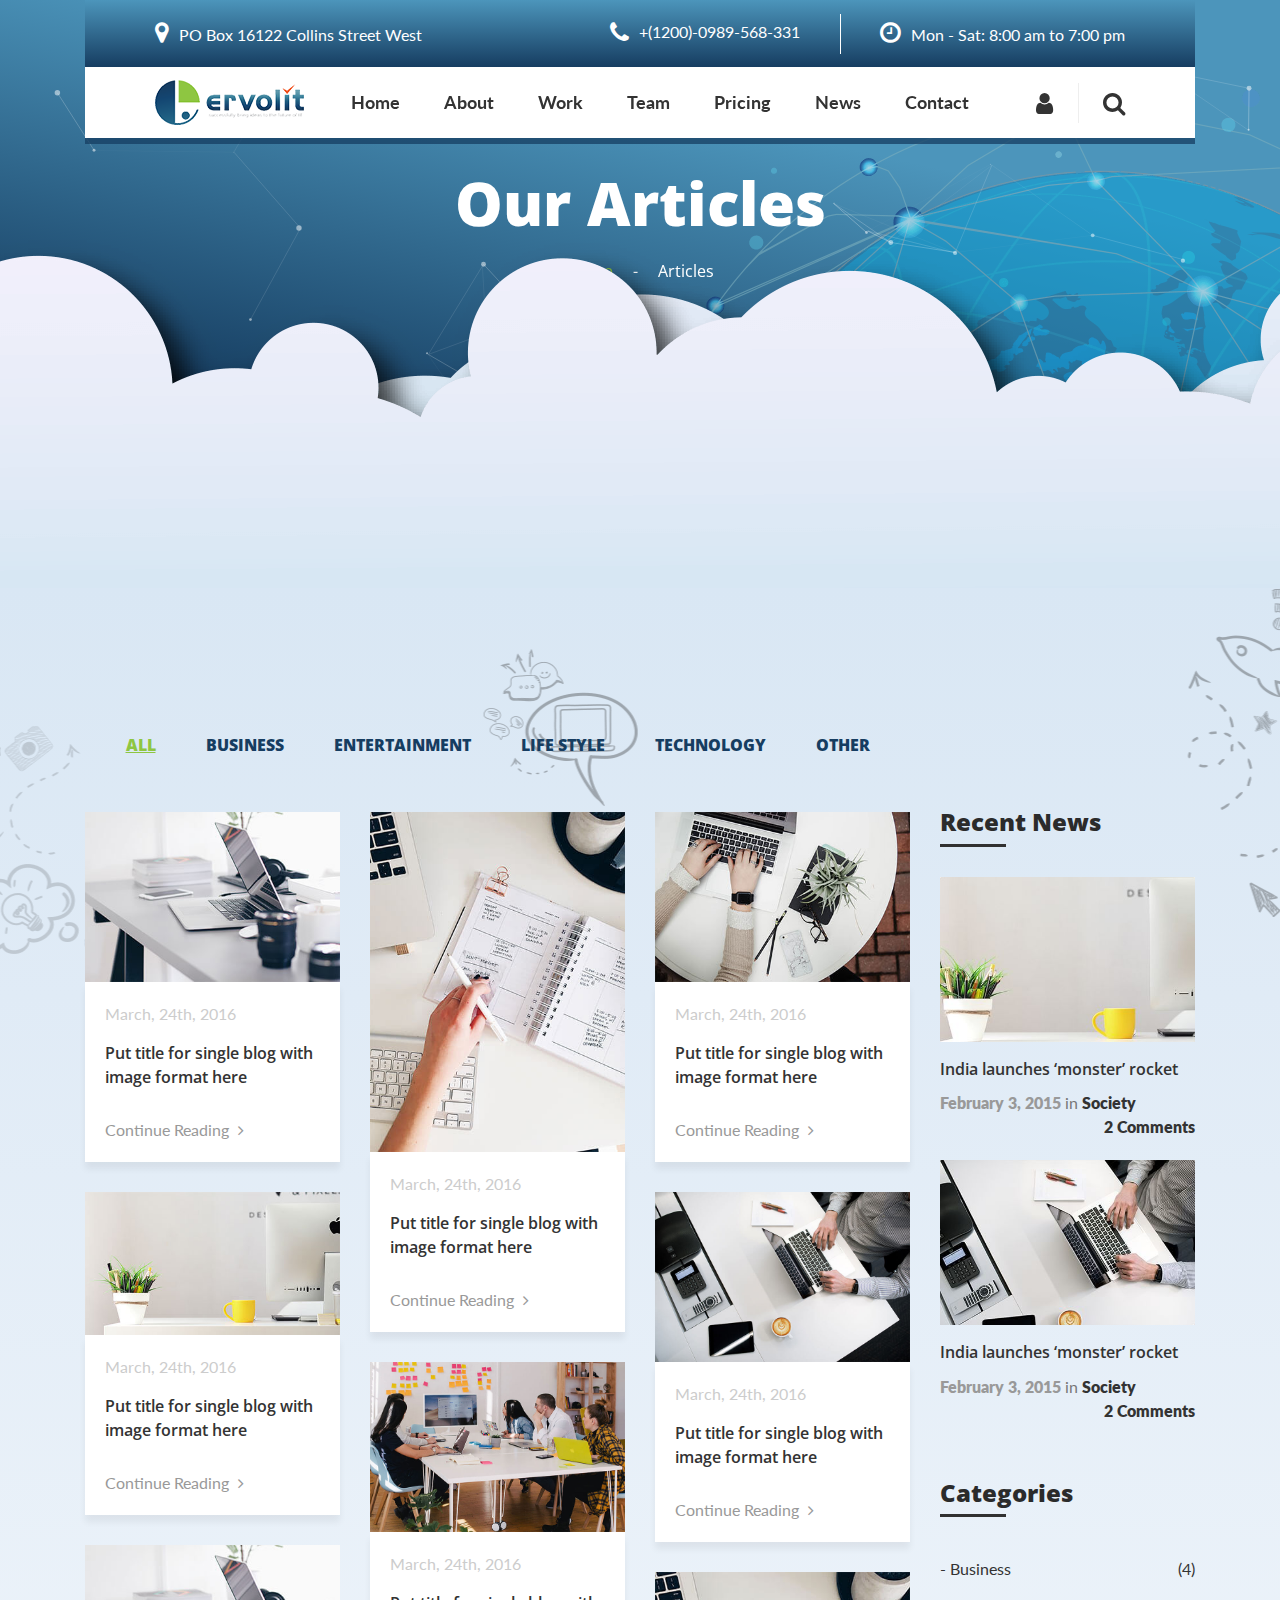
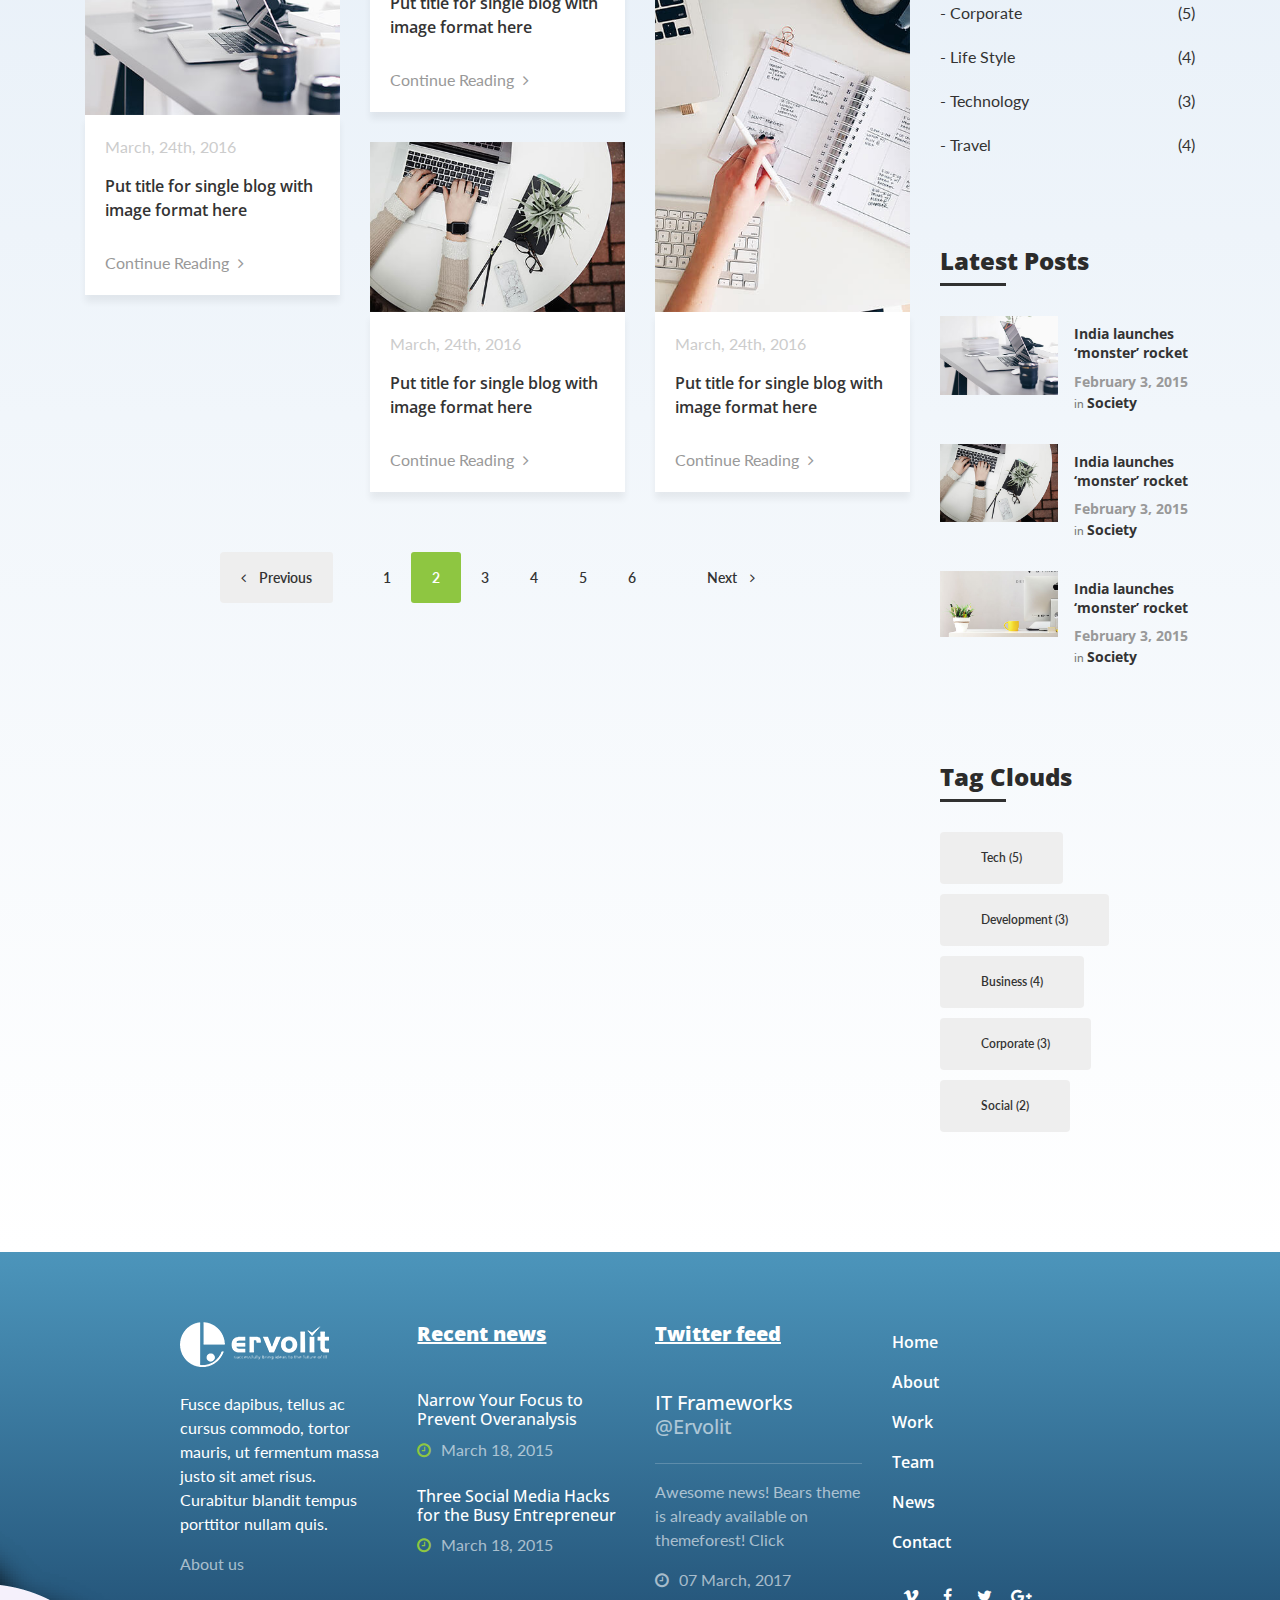
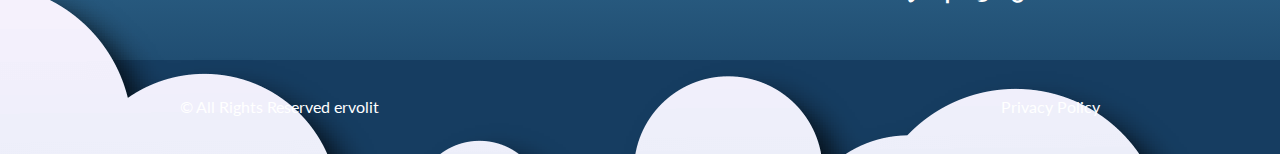
==== blog.html @ 0a8e36a5 "site v1" ====
<!doctype html>
<html lang="en">

<head>
    <meta charset="UTF-8">
    <meta name="viewport" content="width=device-width, initial-scale=1">
    <meta http-equiv="X-UA-Compatible" content="IE=edge">
    <title>Ervolit</title>
    <link href="https://fonts.googleapis.com/css?family=Lato:300,400,700%7COpen+Sans:300,300i,400,600,700,800"
        rel="stylesheet">
    <link rel="stylesheet" href="assets/css/font-awesome/font-awesome.css">
    <link rel="stylesheet" href="assets/css/bootstrap.css">
    <link rel="stylesheet" href="assets/css/aos/aos.css">
    <link rel="stylesheet" href="assets/css/swiper/swiper.css">
    <link rel="stylesheet" href="assets/css/style.css">
    <link rel="stylesheet" href="assets/css/responsive.css">
</head>

<body>
    <header class="w-100">
        <div class="container">
            <div class="top-header d-none d-lg-flex justify-content-between text-white">
                <p class="address"><i class="fa fa-map-marker"></i>PO Box 16122 Collins Street West</p>
                <div class="contact d-flex">
                    <i class="fa fa-phone"></i><a class="text-white"
                        href="tel:+1200-0989-568-331">+(1200)-0989-568-331</a>
                    <p><i class="fa fa-clock-o"></i>Mon - Sat: 8:00 am to 7:00 pm</p>
                </div>
            </div>
            <nav class="navbar navbar-expand-lg navbar-light bg-white">
                <a class="navbar-brand" href="index.html"><img src="assets/images/logo.png" alt="Ervolit"></a>
                <div class="group d-flex align-items-center">
                    <button class="navbar-toggler" type="button" data-toggle="collapse"
                        data-target="#navbarSupportedContent" aria-controls="navbarSupportedContent"
                        aria-expanded="false" aria-label="Toggle navigation"><span
                            class="navbar-toggler-icon"></span></button>
                    <a class="user" href="login.html"><i class="fa fa-user"></i></a>
                </div>
                <a class="search-icon d-none d-lg-block" href="#"><i class="fa fa-search"></i></a>
                <div class="collapse navbar-collapse" id="navbarSupportedContent">
                    <ul class="navbar-nav m-auto">
                        <li class="nav-item"><a class="nav-link" href="index.html">Home</a></li>
                        <li class="nav-item"><a class="nav-link" href="#">About</a></li>
                        <li class="nav-item"><a class="nav-link" href="#">Work</a></li>
                        <li class="nav-item"><a class="nav-link" href="#">Team</a></li>
                        <li class="nav-item"><a class="nav-link" href="#">Pricing</a></li>
                        <li class="nav-item"><a class="nav-link" href="#">News</a></li>
                        <li class="nav-item"><a class="nav-link" href="#">Contact</a></li>
                    </ul>
                    <form class="bg-white search-form" method="get" id="searchform">
                        <div class="input-group">
                            <input class="field form-control" id="s" name="s" type="text" placeholder="Search">
                            <span class="input-group-btn">
                                <input class="submit btn btn-outline-success" id="searchsubmit" name="submit"
                                    type="submit" value="Search">
                            </span>
                        </div>
                    </form>
                </div>
            </nav>
        </div>
    </header>
    <section class="hero" id="particles-js">
        <div class="container">
            <div class="page-info d-flex flex-column justify-content-center align-items-center">
                <h2 class="page-title">Our Articles</h2>
                <nav aria-label="breadcrumb">
                    <ol class="breadcrumb">
                        <li class="breadcrumb-item"><a href="index.html">Home</a></li>
                        <li class="breadcrumb-item active" aria-current="page">Articles</li>
                    </ol>
                </nav>
            </div>
        </div>
        <div id="clouds" class="d-none d-sm-block">
            <div class=" layer cloud1" data-depth-x="0.20" data-depth-y="0.00">
                <div class="cloud1-img"></div>
            </div>
            <div class="layer cloud2" data-depth-x="0.15" data-depth-y="0.00">
                <div class="cloud2-img"></div>
            </div>
        </div>
    </section>
    <section class="blog">
        <div class="container">
            <div class="row">
                <div class="col-lg-9">
                    <ul class="nav justify-content-center filter-nav">
                        <li class="is-checked" data-filter="*">All</li>
                        <li data-filter=".business">Business</li>
                        <li data-filter=".entertaiment">Entertainment</li>
                        <li data-filter=".life, .style">Life Style</li>
                        <li data-filter=".technology">Technology</li>
                        <li data-filter=".other">Other</li>
                    </ul>
                    <div class="grid row">
                        <div class="grid-item col-sm-6 col-xl-4 entertaiment">
                            <div class="card">
                                <img src="assets/images/post1.jpg" class="card-img-top" alt="Post 1">
                                <div class="card-body">
                                    <a class="date" href="#">March, 24th, 2016</a>
                                    <h6 class="card-title"><a href="single.html">Put title for single blog with image
                                            format here</a></h6>
                                    <a class="rmore" href="#">Continue Reading <i class="fa fa-angle-right"></i></a>
                                </div>
                            </div>
                        </div>
                        <div class="grid-item col-sm-6 col-xl-4 business">
                            <div class="card">
                                <img src="assets/images/post2.jpg" class="card-img-top" alt="Post 1">
                                <div class="card-body">
                                    <a class="date" href="#">March, 24th, 2016</a>
                                    <h6 class="card-title"><a href="single.html">Put title for single blog with image
                                            format here</a></h6>
                                    <a class="rmore" href="#">Continue Reading <i class="fa fa-angle-right"></i></a>
                                </div>
                            </div>
                        </div>
                        <div class="grid-item col-sm-6 col-xl-4 life technology">
                            <div class="card">
                                <img src="assets/images/post3.jpg" class="card-img-top" alt="Post 1">
                                <div class="card-body">
                                    <a class="date" href="#">March, 24th, 2016</a>
                                    <h6 class="card-title"><a href="single.html">Put title for single blog with image
                                            format here</a></h6>
                                    <a class="rmore" href="#">Continue Reading <i class="fa fa-angle-right"></i></a>
                                </div>
                            </div>
                        </div>
                        <div class="grid-item col-sm-6 col-xl-4 technology">
                            <div class="card">
                                <img src="assets/images/post4.jpg" class="card-img-top" alt="Post 1">
                                <div class="card-body">
                                    <a class="date" href="#">March, 24th, 2016</a>
                                    <h6 class="card-title"><a href="single.html">Put title for single blog with image
                                            format here</a></h6>
                                    <a class="rmore" href="#">Continue Reading <i class="fa fa-angle-right"></i></a>
                                </div>
                            </div>
                        </div>
                        <div class="grid-item col-sm-6 col-xl-4 style other">
                            <div class="card">
                                <img src="assets/images/post5.jpg" class="card-img-top" alt="Post 1">
                                <div class="card-body">
                                    <a class="date" href="#">March, 24th, 2016</a>
                                    <h6 class="card-title"><a href="single.html">Put title for single blog with image
                                            format here</a></h6>
                                    <a class="rmore" href="#">Continue Reading <i class="fa fa-angle-right"></i></a>
                                </div>
                            </div>
                        </div>
                        <div class="grid-item col-sm-6 col-xl-4 business style">
                            <div class="card">
                                <img src="assets/images/post6.jpg" class="card-img-top" alt="Post 1">
                                <div class="card-body">
                                    <a class="date" href="#">March, 24th, 2016</a>
                                    <h6 class="card-title"><a href="single.html">Put title for single blog with image
                                            format here</a></h6>
                                    <a class="rmore" href="#">Continue Reading <i class="fa fa-angle-right"></i></a>
                                </div>
                            </div>
                        </div>
                        <div class="grid-item col-sm-6 col-xl-4 entertaiment technology">
                            <div class="card">
                                <img src="assets/images/post7.jpg" class="card-img-top" alt="Post 1">
                                <div class="card-body">
                                    <a class="date" href="#">March, 24th, 2016</a>
                                    <h6 class="card-title"><a href="single.html">Put title for single blog with image
                                            format here</a></h6>
                                    <a class="rmore" href="#">Continue Reading <i class="fa fa-angle-right"></i></a>
                                </div>
                            </div>
                        </div>
                        <div class="grid-item col-sm-6 col-xl-4 business">
                            <div class="card">
                                <img src="assets/images/post8.jpg" class="card-img-top" alt="Post 1">
                                <div class="card-body">
                                    <a class="date" href="#">March, 24th, 2016</a>
                                    <h6 class="card-title"><a href="single.html">Put title for single blog with image
                                            format here</a></h6>
                                    <a class="rmore" href="#">Continue Reading <i class="fa fa-angle-right"></i></a>
                                </div>
                            </div>
                        </div>
                        <div class="grid-item col-sm-6 col-xl-4 life entertaiment">
                            <div class="card">
                                <img src="assets/images/post9.jpg" class="card-img-top" alt="Post 1">
                                <div class="card-body">
                                    <a class="date" href="#">March, 24th, 2016</a>
                                    <h6 class="card-title"><a href="single.html">Put title for single blog with image
                                            format here</a></h6>
                                    <a class="rmore" href="#">Continue Reading <i class="fa fa-angle-right"></i></a>
                                </div>
                            </div>
                        </div>
                    </div>
                    <nav aria-label="Page navigation">
                        <ul class="pagination justify-content-center">
                            <li class="page-item prv disabled">
                                <a class="page-link" href="#" tabindex="-1" aria-disabled="true"><i
                                        class="fa fa-angle-left"></i> Previous</a>
                            </li>
                            <li class="page-item"><a class="page-link" href="#">1</a></li>
                            <li class="page-item active"><a class="page-link" href="#">2</a></li>
                            <li class="page-item"><a class="page-link" href="#">3</a></li>
                            <li class="page-item"><a class="page-link" href="#">4</a></li>
                            <li class="page-item"><a class="page-link" href="#">5</a></li>
                            <li class="page-item"><a class="page-link" href="#">6</a></li>
                            <li class="page-item nxt">
                                <a class="page-link" href="#">Next <i class="fa fa-angle-right"></i></a>
                            </li>
                        </ul>
                    </nav>
                </div>
                <div class="col-lg-3">
                    <aside class="sidebar">
                        <div class="sidebar-widget">
                            <h4 class="widget-title">Recent News</h4>
                            <div class="recent-news">
                                <img class="img-fluid" src="assets/images/blog-1.jpg" alt="News 1">
                                <h6><a href="#">India launches ‘monster’ rocket</a></h6>
                                <p><a href="#">February 3, 2015</a> in <a href="#">Society</a><a class="float-right"
                                        href="#">2 Comments</a></p>
                            </div>
                            <div class="recent-news">
                                <img class="img-fluid" src="assets/images/blog-2.jpg" alt="News 2">
                                <h6><a href="#">India launches ‘monster’ rocket</a></h6>
                                <p><a href="#">February 3, 2015</a> in <a href="#">Society</a><a class="float-right"
                                        href="#">2 Comments</a></p>
                            </div>
                        </div>
                        <div class="sidebar-widget">
                            <h4 class="widget-title">Categories</h4>
                            <ul class="categories list-unstyled">
                                <li><a href="#">- Business<span>(4)</span></a></li>
                                <li><a href="#">- Corporate<span>(5)</span></a></li>
                                <li><a href="#">- Life Style<span>(4)</span></a></li>
                                <li><a href="#">- Technology<span>(3)</span></a></li>
                                <li><a href="#">- Travel<span>(4)</span></a></li>
                            </ul>
                        </div>
                        <div class="sidebar-widget">
                            <h4 class="widget-title">Latest Posts</h4>
                            <div class="media rcnt-post">
                                <a class="d-flex mr-3" href="#">
                                    <img src="assets/images/post1.jpg" alt="Post">
                                </a>
                                <div class="media-body">
                                    <h6><a href="#">India launches ‘monster’ rocket</a></h6>
                                    <p><a href="#">February 3, 2015</a> in <a href="#">Society</a></p>
                                </div>
                            </div>
                            <div class="media rcnt-post">
                                <a class="d-flex mr-3" href="#">
                                    <img src="assets/images/post3.jpg" alt="Post">
                                </a>
                                <div class="media-body">
                                    <h6><a href="#">India launches ‘monster’ rocket</a></h6>
                                    <p><a href="#">February 3, 2015</a> in <a href="#">Society</a></p>
                                </div>
                            </div>
                            <div class="media rcnt-post">
                                <a class="d-flex mr-3" href="#">
                                    <img src="assets/images/post5.jpg" alt="Post">
                                </a>
                                <div class="media-body">
                                    <h6><a href="#">India launches ‘monster’ rocket</a></h6>
                                    <p><a href="#">February 3, 2015</a> in <a href="#">Society</a></p>
                                </div>
                            </div>
                        </div>
                        <div class="sidebar-widget">
                            <h4 class="widget-title">Tag Clouds</h4>
                            <div class="tags">
                                <a href="#" class="btn">Tech (5)</a>
                                <a href="#" class="btn">Development (3)</a>
                                <a href="#" class="btn">Business (4)</a>
                                <a href="#" class="btn">Corporate (3)</a>
                                <a href="#" class="btn">Social (2)</a>
                            </div>
                        </div>
                    </aside>
                </div>
            </div>
        </div>
    </section>
    <footer>
        <div class="top-footer">
            <div class="container">
                <div class="row">
                    <div class="offset-lg-1 col-lg-10">
                        <div class="row">
                            <div class="col-md-6 col-lg-3">
                                <div class="footer-widget"> <img src="assets/images/logo-white.png" alt="Ervolit">
                                    <p>Fusce dapibus, tellus ac cursus commodo, tortor mauris, ut fermentum massa justo
                                        sit amet
                                        risus.
                                        Curabitur blandit tempus porttitor nullam quis.</p>
                                    <a class="light" href="#">About us</a>
                                </div>
                            </div>
                            <div class="col-md-6 col-lg-3">
                                <div class="footer-widget">
                                    <h4 class="foot-widget-title">Recent news</h4>
                                    <div class="recent-post-brief">
                                        <h6><a href="#">Narrow Your Focus to Prevent Overanalysis</a></h6>
                                        <i class="fa fa-clock-o"></i><a class="date" href="#">March 18, 2015</a>
                                    </div>
                                    <div class="recent-post-brief">
                                        <h6><a href="#">Three Social Media Hacks for the Busy Entrepreneur</a></h6>
                                        <i class="fa fa-clock-o"></i><a class="date" href="#">March 18, 2015</a>
                                    </div>
                                </div>
                            </div>
                            <div class="col-md-6 col-lg-3">
                                <div class="footer-widget">
                                    <h4 class="foot-widget-title">Twitter feed</h4>
                                    <div class="twitter-widget">
                                        <h5>IT Frameworks<br>
                                            <a class="light" href="#">@Ervolit</a></h5>
                                        <p class="light bt mt-4 pt-3">Awesome news! Bears theme is already available on
                                            themeforest!
                                            Click</p>
                                        <a class="light" href="#"><i class="fa fa-clock-o"></i>07 March, 2017</a>
                                    </div>
                                </div>
                            </div>
                            <div class="col-md-6 col-lg-3">
                                <div class="footer-widget">
                                    <nav class="menu">
                                        <ul class="list-unstyled">
                                            <li><a href="#">Home</a></li>
                                            <li><a href="#">About</a></li>
                                            <li><a href="#">Work</a></li>
                                            <li><a href="#">Team</a></li>
                                            <li><a href="#">News</a></li>
                                            <li><a href="#">Contact</a></li>
                                        </ul>
                                        <ul class="social nav">
                                            <li><a href="#"><i class="fa fa-vimeo"></i></a></li>
                                            <li><a href="#"><i class="fa fa-facebook"></i></a></li>
                                            <li><a href="#"><i class="fa fa-twitter"></i></a></li>
                                            <li><a href="#"><i class="fa fa-google-plus"></i></a></li>
                                        </ul>
                                    </nav>
                                </div>
                            </div>
                        </div>
                    </div>
                </div>
            </div>
        </div>
        <div class="foot-note">
            <div class="container">
                <div class="row">
                    <div class="offset-md-1 col-md-10">
                        <div class="footer-content d-flex justify-content-between">
                            <p>© All Rights Reserved ervolit</p>
                            <a href="#">Privacy Policy</a>
                        </div>
                    </div>
                </div>
            </div>
        </div>
        <div class="cloud-img d-none d-lg-block">
            <img src="assets/images/cloud-1.png" alt="Cloud">
        </div>
    </footer>
    <script src="assets/js/jquery-3.3.1.js"></script>
    <script src="assets/js/bootstrap.bundle.js"></script>
    <script src="assets/js/aos.js"></script>
    <script src="assets/js/zepto.parallax.js"></script>
    <script src="assets/js/swiper.min.js"></script>
    <script src="assets/js/particles.min.js"></script>
    <script src="assets/js/isotope.pkgd.min.js"></script>
    <script src="assets/js/imagesloaded.pkgd.min.js"></script>
    <script src="assets/js/main.js"></script>
</body>

</html>
---- assets/css/style.css ----
header {
  position: absolute;
  z-index: 10;
}

.navbar {
  box-shadow: 0px 6px 0px 0px rgba(22, 61, 97, 0.75);
  margin-bottom: 6px;
}

.navbar-collapse .nav-link {
  font-size: 1.125rem;
  font-weight: 700;
  transition: all 0.2s ease-in-out;
}

.navbar-collapse .nav-link:hover {
  color: #8ec641;
}

.user,
.search-icon {
  color: #333;
  font-size: 2.5rem;
}

.user:hover,
.search-icon:hover {
  color: #8ec641;
}

.user {
  margin-left: 20px;
}

.hero {
  background: url("../images/globe.png") no-repeat right top, linear-gradient(12.5deg, #163d61 28%, #4c95bb 72%);
  overflow: hidden;
  position: relative;
}

.hero .container {
  position: relative;
  z-index: 5;
}

.hero .slide-content {
  min-height: 100vh;
  color: #fff;
}

.hero .slide-content span {
  color: #8ec641;
}

.hero .slide-content h4 {
  font-style: italic;
  font-size: 16px;
  color: #fff;
}

.hero .slide-content h3 {
  font-size: 30px;
  font-weight: 800;
  color: #fff;
}

.hero .slide-content h3 br {
  display: none;
}

.hero .slide-content .btn {
  margin-top: 30px;
}

.hero .arr-left,
.hero .arr-right {
  width: 50px;
  height: 50px;
  line-height: 50px;
  background-color: #8ec641;
  display: block;
  color: #fff;
  text-align: center;
  position: absolute;
  top: 85%;
  -webkit-transform: translateY(-50%);
          transform: translateY(-50%);
  z-index: 9;
}

.hero .arr-left:hover,
.hero .arr-right:hover {
  cursor: pointer;
}

.hero .arr-right {
  right: 0;
}

.hero #clouds {
  position: absolute;
  overflow: hidden;
  bottom: 0;
}

.hero #clouds,
.hero .layer {
  height: 100vh;
  width: 100%;
  padding: 0;
  margin: 0;
  z-index: 5;
}

.hero .layer div {
  background: transparent repeat-x;
  position: absolute;
  width: 300%;
  -webkit-transform: translate3d(0, 0, 0);
          transform: translate3d(0, 0, 0);
  -webkit-transform-style: preserve-3d;
          transform-style: preserve-3d;
  -webkit-backface-visibility: hidden;
          backface-visibility: hidden;
}

.hero .cloud1 {
  z-index: 3;
}

.hero .cloud1 .cloud1-img {
  background: url("../images/cloud-1.png");
  -webkit-animation: cloud 4s 0.1s infinite linear;
          animation: cloud 4s 0.1s infinite linear;
  left: -96%;
  bottom: -411px;
  height: 100vh;
}

.hero .cloud2 {
  z-index: 2;
}

.hero .cloud2 .cloud2-img {
  background: transparent url("../images/cloud-2.png") repeat-x center;
  -webkit-animation: cloud 4.88889s 0.1s infinite linear;
          animation: cloud 4.88889s 0.1s infinite linear;
  left: -36%;
  bottom: -295px;
  height: 100vh;
}

.hero canvas {
  position: absolute;
  top: 0;
  z-index: 2;
}

@-webkit-keyframes cloud {
  0% {
    -webkit-transform: rotateZ(0deg) translate3d(0, 1%, 0) rotateZ(0deg);
            transform: rotateZ(0deg) translate3d(0, 1%, 0) rotateZ(0deg);
  }
  100% {
    -webkit-transform: rotateZ(360deg) translate3d(0, 1%, 0) rotateZ(-360deg);
            transform: rotateZ(360deg) translate3d(0, 1%, 0) rotateZ(-360deg);
  }
}

@keyframes cloud {
  0% {
    -webkit-transform: rotateZ(0deg) translate3d(0, 1%, 0) rotateZ(0deg);
            transform: rotateZ(0deg) translate3d(0, 1%, 0) rotateZ(0deg);
  }
  100% {
    -webkit-transform: rotateZ(360deg) translate3d(0, 1%, 0) rotateZ(-360deg);
            transform: rotateZ(360deg) translate3d(0, 1%, 0) rotateZ(-360deg);
  }
}

.title {
  text-align: center;
}

.title h2 {
  color: #333;
  font-weight: 800;
  display: inline-block;
  position: relative;
  z-index: 2;
}

.title h2::after {
  content: "";
  width: 100%;
  height: 50%;
  background-color: #8ec641;
  position: absolute;
  bottom: 0;
  right: 0;
  z-index: -1;
}

.title h2.h4 {
  font-size: 24px;
}

.title h4 {
  margin-top: 30px;
}

.title h3 {
  font-size: 16px;
}

.sub-title {
  color: #333;
  font-weight: 800;
  display: inline-block;
  position: relative;
  margin-bottom: 24px;
  z-index: 2;
}

.sub-title span {
  color: #f05220;
}

.sub-title::after {
  content: "";
  width: 62px;
  height: 7px;
  background-color: #f05220;
  position: absolute;
  bottom: -24px;
  left: 0;
  z-index: -1;
}

.about-us {
  padding: 115px 0 67px;
  background: url("../images/about-us-bg.png") no-repeat 45% 25%, linear-gradient(0deg, #ffffff 0%, #e0ebf6 82%, #d9e7f4 100%);
}

.about-us .title {
  margin-bottom: 70px;
}

.about-us .sub-title {
  margin-top: 50px;
}

.about-us p {
  margin-bottom: 44px;
}

.about-us p:first-of-type {
  margin-top: 44px;
}

.about-us .btn {
  margin-top: 5px;
  margin-bottom: 160px;
}

.about-us .img-container {
  background-color: #999999;
  box-shadow: 0px 7px 16px 0px rgba(0, 0, 0, 0.45);
}

.consult {
  background-color: #8ec641;
  padding: 30px 0;
}

.consult-slider {
  width: calc(100% + 30px);
  padding: 0 15px;
  margin-left: -15px;
  overflow: hidden;
}

.consult-slider .swiper-pagination-bullet {
  width: 8px;
  height: 8px;
  background: #81b737;
  display: block;
}

.consult-slider .swiper-pagination-bullet:not(:last-of-type) {
  margin-right: 8px;
}

.consult-slider .swiper-pagination-bullet.swiper-pagination-bullet-active {
  background-color: #fff;
}

.consult-slider .swiper-pagination-bullet:hover {
  cursor: pointer;
}

.consult-slider .swiper-slide-prev .slide-numb {
  display: none;
}

.single-consult {
  margin: 15px 0;
  padding-top: 25px;
}

.single-consult .slide-numb {
  font-size: 162px;
  position: absolute;
  color: #81b737;
  font-weight: 800;
  font-family: "Open Sans", sans-serif;
  left: 50%;
  top: -67px;
  z-index: -1;
}

.single-consult .slide-content {
  background-color: #fff;
  width: 288px;
  height: 288px;
  border-radius: 50%;
  display: flex;
  flex-direction: column;
  justify-content: center;
  align-items: center;
  box-shadow: 0px 3px 14.56px 1.44px rgba(0, 0, 0, 0.35);
  margin: 0 auto;
  padding: 0 30px;
  text-align: center;
  overflow: hidden;
  transition: all 0.35s ease-in-out;
}

.single-consult .slide-content h4 {
  font-weight: 800;
  color: #8ec641;
  position: relative;
  margin-bottom: 10px;
  transition: all 0.35s ease-in-out;
}

.single-consult .slide-content h4::after {
  content: "";
  width: 180px;
  height: 3px;
  background-color: #163d61;
  position: absolute;
  left: -23px;
  bottom: 0;
  transition: all 0.35s ease-in-out;
}

.single-consult .slide-content a {
  margin-top: 5px;
  transition: all 0.35s ease-in-out;
}

.single-consult .slide-content a i {
  margin-left: 5px;
}

.single-consult:hover .slide-content {
  background-color: #163d61;
  color: #fff;
}

.single-consult:hover .slide-content h4 {
  color: #fff;
}

.single-consult:hover .slide-content h4::after {
  background-color: #fff;
}

.single-consult:hover .slide-content a {
  color: #4c95bb;
}

.free-consult {
  padding: 100px 0;
  background: transparent url(../images/free-consult-bg.png) no-repeat 0 0;
}

.free-consult .title {
  margin-bottom: 330px;
}

.free-consult .title h2 {
  color: #fff;
}

.free-consult .title h2::after {
  background-color: #163d61;
}

.free-consult .title h4 {
  color: #fff;
}

.free-consult .media {
  color: #000;
  margin-bottom: 50px;
}

.free-consult .media i {
  font-size: 60px;
  color: #f05220;
}

.free-consult .media h5 {
  color: #163d61;
  font-size: 30px;
  font-weight: 800;
}

.gallery {
  padding: 60px 0;
}

.gallery .title {
  margin-bottom: 40px;
}

.gallery .gal-img {
  margin-top: 30px;
  position: relative;
}

.gallery .gal-img .gal-content {
  width: 0;
  height: 0;
  display: flex;
  flex-direction: column;
  justify-content: center;
  align-items: center;
  color: #fff;
  background-color: rgba(51, 51, 51, 0.88);
  position: absolute;
  top: 0;
  left: 0;
  opacity: 0;
  transition: all 0.35s ease-in-out;
}

.gallery .gal-img .gal-content h3,
.gallery .gal-img .gal-content h6 {
  color: #fff;
}

.gallery .gal-img a {
  position: absolute;
  bottom: 20px;
  right: 20px;
  color: #4c95bb;
  width: 43px;
  height: 43px;
  line-height: 43px;
  background-color: #fff;
  border-radius: 50%;
}

.gallery .gal-img:hover .gal-content {
  width: 100%;
  height: 100%;
  opacity: 1;
}

.gallery .btn {
  margin-top: 70px;
}

.recent-post {
  padding: 60px 0 70px;
}

.single-post {
  margin-top: 30px;
}

.single-post h1 a {
  font-size: 18px;
  font-weight: 800;
  display: block;
  margin: 40px 0 20px;
  color: #333;
  transition: all 0.2s ease-in-out;
}

.single-post h1 a:hover {
  text-decoration: none;
  color: #8ec641;
}

.single-post .meta {
  padding: 0 20%;
  margin-bottom: 25px;
}

.single-post .meta a {
  color: #777;
}

.single-post .meta a:first-child {
  color: #2e2e2e;
  font-weight: 600;
}

.single-post .btn {
  margin-top: 30px;
}

footer {
  background-image: linear-gradient(0deg, #163d61 0%, #3d7da3 72%, #4c95bb 100%);
  position: relative;
  overflow: hidden;
  z-index: 2;
}

footer .cloud-img {
  position: absolute;
  bottom: -508px;
  left: 0px;
  z-index: 1;
}

.top-footer {
  padding: 40px 0 45px;
  color: #fff;
}

.top-footer a {
  color: #fff;
}

.top-footer .foot-widget-title {
  color: #fff;
  font-size: 20px;
  font-weight: 800;
  text-decoration: underline;
  margin-bottom: 45px;
}

.footer-widget {
  margin-top: 30px;
  position: relative;
  z-index: 2;
}

.footer-widget img {
  margin-bottom: 25px;
}

.footer-widget .light {
  color: rgba(255, 255, 255, 0.6);
}

.footer-widget .recent-post-brief {
  margin-bottom: 25px;
}

.footer-widget .recent-post-brief a.date {
  color: rgba(255, 255, 255, 0.6);
}

.footer-widget .recent-post-brief i {
  color: #8ec641;
  margin-right: 10px;
}

.footer-widget .twitter-widget h5 {
  color: #fff;
}

.footer-widget .twitter-widget .bt {
  border-top: 1px solid rgba(255, 255, 255, 0.2);
}

.footer-widget .twitter-widget i {
  margin-right: 10px;
}

.footer-widget .menu a {
  display: inline-block;
  padding: 8px 0;
  font-weight: 600;
  font-family: "Open Sans", sans-serif;
}

.footer-widget .social a {
  width: 37px;
  height: 37px;
  line-height: 20px;
  text-align: center;
  border-radius: 50%;
  background-color: transparent;
  transition: all 0.2s ease-in-out;
}

.footer-widget .social a:hover {
  background-color: #8ec641;
}

.foot-note {
  padding: 35px 0;
  background-color: #163d61;
  color: #fff;
}

.foot-note a {
  color: #fff;
}

.foot-note p {
  margin-bottom: 0;
}

.footer-content {
  position: relative;
  z-index: 2;
}

.login-register h2 {
  font-size: 36px;
  font-weight: 800;
  text-transform: uppercase;
  color: #fff;
  padding: 30px 0 15px;
}

.login {
  padding: 0 8%;
  background: center/cover no-repeat url("../images/login-bg.jpg"), #8ec641;
  position: relative;
  z-index: 2;
}

.login:after {
  content: "";
  width: 100%;
  height: 100%;
  display: block;
  background-color: rgba(22, 61, 97, 0.8);
  position: absolute;
  top: 0;
  left: 0;
  z-index: -1;
}

.register {
  padding: 0 8%;
  background-color: rgba(22, 61, 97, 0.74);
}

form {
  font-family: "Open Sans", sans-serif;
}

form .form-group {
  position: relative;
}

form .form-group a {
  position: absolute;
  right: 0;
  bottom: 0.625rem;
  color: #19354f;
}

form .form-group a:hover {
  text-decoration: none;
}

form .btn {
  font-weight: 600;
  position: relative;
  margin-top: 20px;
}

form .btn i {
  position: relative;
  right: -20px;
  margin-left: 30px;
}

form .btn::after {
  content: "";
  height: 100%;
  width: 1px;
  background-color: rgba(255, 255, 255, 0.4);
  position: absolute;
  right: 44px;
  top: 0;
}

.page-info {
  padding: 26% 0 58%;
}

.page-info .page-title {
  font-size: 60px;
  font-weight: 800;
  color: #fff;
}

.contact-info {
  padding: 100px 0;
  background: url("../images/about-us-bg.png") no-repeat 70% 0%, linear-gradient(0deg, #ffffff 0%, #e0ebf6 82%, #d9e7f4 100%);
}

.contact-info .title {
  text-align-last: left;
}

.contact-info .title h3 {
  font-size: 40px;
}

.contact-info .title h2 {
  margin-bottom: 40px;
}

.contact-info p {
  margin-bottom: 30px;
}

.contact-info .social a {
  display: block;
  width: 37px;
  height: 37px;
  line-height: 37px;
  text-align: center;
  border-radius: 50%;
  background-color: transparent;
  transition: all 0.2s ease-in-out;
  color: #333;
}

.contact-info .social a:hover {
  background-color: #f05220;
  color: #fff;
}

.contact-info .form-title {
  font-size: 18px;
  font-weight: 800;
  text-transform: uppercase;
  margin: 65px 0 45px;
}

.contact-info input,
.contact-info textarea {
  border: 1px solid #efefef;
  border-radius: 5px;
  background-color: #fff;
  padding: 12px 24px;
  color: #333;
}

.contact-info input:focus,
.contact-info textarea:focus {
  color: #333;
}

.contact-info label {
  color: #666;
}

.contact-info ::-webkit-input-placeholder {
  color: #999;
}

.contact-info :-ms-input-placeholder {
  color: #999;
}

.contact-info ::-ms-input-placeholder {
  color: #999;
}

.contact-info ::placeholder {
  color: #999;
}

.blog {
  padding: 120px 0;
  background: url("../images/about-us-bg.png") no-repeat 70% 0%, linear-gradient(0deg, #ffffff 0%, #e0ebf6 82%, #d9e7f4 100%);
}

.blog .nav li {
  padding: 10px;
  font-family: "Open Sans", sans-serif;
  font-weight: 800;
  color: #163d61;
  text-transform: uppercase;
  transition: all 0.2s ease-in-out;
}

.blog .nav li:hover, .blog .nav li.is-checked {
  cursor: pointer;
  color: #8ec641;
  text-decoration: underline;
}

.blog .card {
  margin-top: 30px;
}

.blog .pagination {
  margin-top: 60px;
  font-size: 14px;
  font-weight: 600;
  position: relative;
  margin-bottom: 100px;
}

.blog .prv {
  position: absolute;
  left: 50%;
  top: 100%;
  -webkit-transform: translateX(-100%);
          transform: translateX(-100%);
  margin-top: 10px;
}

.blog .prv i {
  margin-right: 10px;
}

.blog .nxt {
  position: absolute;
  right: 50%;
  top: 100%;
  -webkit-transform: translateX(100%);
          transform: translateX(100%);
  margin-top: 10px;
}

.blog .nxt i {
  margin-left: 10px;
}

.blog .meta {
  padding: 25px 20px;
  margin-bottom: 100px;
  background-color: #fefefe;
  border: 1px solid #f0f0f0;
}

.blog .meta a,
.blog .meta span {
  margin-right: 45px;
  color: #333;
  font-size: 20px;
  font-weight: 600;
  font-style: italic;
}

.blog .cmnt:first-of-type {
  border-top: 1px solid #dfdfdf;
  margin-top: 45px;
  padding-top: 35px;
}

.blog .cmnt .avatar {
  width: 67px;
  height: 67px;
  border-radius: 50%;
}

.blog .media-body {
  position: relative;
}

.blog .media-body h5 a {
  font-size: 16px;
  font-weight: 800;
  color: #333;
}

.blog .media-body h5 a:hover {
  color: #8ec641;
  text-decoration: none;
}

.blog .media-body a {
  font-family: "Open Sans", sans-serif;
  font-size: 14px;
  color: #999;
}

.blog .media-body .date {
  position: absolute;
  right: 60%;
  top: 0;
}

.blog .form-title {
  font-size: 18px;
  font-weight: 800;
  margin-top: 100px;
  margin-bottom: 45px;
}

.sidebar {
  margin-top: 50px;
}

.sidebar .sidebar-widget:not(:first-of-type) {
  margin-top: 80px;
}

.sidebar .widget-title {
  font-weight: 800;
  color: #2b2b2b;
  padding-bottom: 10px;
  margin-bottom: 30px;
  position: relative;
}

.sidebar .widget-title::after {
  content: "";
  display: block;
  width: 66px;
  height: 3px;
  background-color: #313131;
  position: absolute;
  left: 0;
  bottom: 0;
}

.sidebar .recent-news:not(:first-of-type) {
  margin-top: 45px;
}

.sidebar .recent-news h6 {
  margin: 18px 0 12px;
}

.sidebar .recent-news h6 a {
  color: #333;
  font-weight: 600;
}

.sidebar .recent-news h6 a:hover {
  color: #163d61;
}

.sidebar .recent-news p a {
  color: #333;
  font-weight: 800;
}

.sidebar .recent-news p a:first-child {
  color: #999;
}

.sidebar .categories a {
  display: block;
  padding: 10px 0;
  color: #333;
  transition: all 0.2s ease-in-out;
}

.sidebar .categories a span {
  float: right;
}

.sidebar .categories a:hover {
  text-decoration: none;
  color: #8ec641;
}

.sidebar .rcnt-post:not(:first-of-type) {
  margin-top: 15px;
}

.sidebar .rcnt-post img {
  max-width: 118px;
  max-height: 87px;
}

.sidebar .rcnt-post h6 {
  margin: 8px 0;
}

.sidebar .rcnt-post h6 a {
  color: #333;
  font-weight: 700;
}

.sidebar .rcnt-post h6 a:hover {
  color: #163d61;
}

.sidebar .rcnt-post p {
  font-size: 12px;
}

.sidebar .rcnt-post p a {
  color: #333;
  font-weight: 700;
}

.sidebar .rcnt-post p a:first-child {
  color: #999;
}

.sidebar .tags {
  margin-top: -10px;
}

.sidebar .tags a {
  background-color: #eee;
  color: #333;
  text-transform: capitalize;
  margin: 10px 10px 0 0;
}

.sidebar .tags a:hover {
  background-color: #f05220;
  color: #fff;
}

.single-page {
  background: url("../images/about-us-bg.png") no-repeat 70% 0%, linear-gradient(0deg, #ffffff 0%, #e0ebf6 82%, #d9e7f4 100%);
}

.single-post-details {
  font-size: 20px;
}

.single-post-details .post-title {
  font-size: 36px;
  font-weight: 700;
  margin-bottom: 40px;
}

.single-post-details img {
  margin: 40px 20px;
}

.single-post-details img.float-left {
  margin: 0 40px 40px 0;
}

.single-post-details img.float-right {
  margin: 0 0 40px 40p;
}

.single-post-details img.mx-auto {
  margin: 40px 0;
}

.single-post-details p {
  margin-bottom: 50px;
}

.cmnt-form .form-title {
  font-size: 18px;
  font-weight: 800;
  text-transform: uppercase;
  margin: 65px 0 45px;
}

.cmnt-form input,
.cmnt-form textarea {
  border: 1px solid #efefef;
  border-radius: 5px;
  background-color: #fff;
  padding: 12px 24px;
  color: #333;
}

.cmnt-form input:focus,
.cmnt-form textarea:focus {
  color: #333;
}

.cmnt-form label {
  color: #666;
}

.cmnt-form ::-webkit-input-placeholder {
  color: #999;
}

.cmnt-form :-ms-input-placeholder {
  color: #999;
}

.cmnt-form ::-ms-input-placeholder {
  color: #999;
}

.cmnt-form ::placeholder {
  color: #999;
}

.cmnt-form .btn::after {
  display: none;
}
---- assets/css/responsive.css ----
@media (min-width: 576px) {
  .hero .slide-content h4 {
    font-size: 20px;
  }
  .hero .slide-content h3 {
    font-size: 40px;
  }
  .hero .arr-left,
  .hero .arr-right {
    top: 75%;
  }
  .hero .cloud1 .cloud1-img {
    left: -93%;
    bottom: -429px;
  }
  .hero .cloud2 .cloud2-img {
    left: -109%;
    bottom: -370px;
  }
  .title h2 {
    font-size: 40px;
  }
  .title h3 {
    font-size: 24px;
  }
  .sub-title {
    font-size: 36px;
  }
  .page-info {
    padding: 23% 0 40%;
  }
  .contact-info .contact-img {
    width: 100%;
    height: 300px;
    background: center/cover no-repeat url("../images/contact.jpg"), #fff;
  }
  .blog .nav li {
    padding: 15px;
  }
}

@media (min-width: 768px) {
  .hero .slide-content h4 {
    font-size: 24px;
  }
  .hero .slide-content h3 {
    font-size: 55px;
  }
  .hero .slide-content h3 br {
    display: block;
  }
  .hero .slide-content .btn {
    margin-top: 40px;
  }
  .hero .arr-left,
  .hero .arr-right {
    top: 80%;
  }
  .hero .cloud1 .cloud1-img {
    left: -35%;
    bottom: -454px;
  }
  .hero .cloud2 .cloud2-img {
    left: -108%;
    bottom: -370px;
  }
  .title h2 {
    font-size: 52px;
  }
  .title h3 {
    font-size: 32px;
  }
  .sub-title {
    font-size: 40px;
  }
  .login-register h2 {
    padding: 40px 0 25px;
  }
  .page-info {
    padding: 20% 0 28%;
  }
  .contact-info .contact-img {
    width: 100%;
    height: 400px;
  }
  .blog .nav li {
    padding: 20px;
  }
  .blog .prv {
    margin-right: 30px;
    position: unset;
    -webkit-transform: translateX(0);
            transform: translateX(0);
    margin-top: 0;
  }
  .blog .nxt {
    margin-left: 30px;
    position: unset;
    -webkit-transform: translateX(0);
            transform: translateX(0);
    margin-top: 0;
  }
}

@media (min-width: 992px) {
  .top-header {
    padding: 1.25rem 3.125rem;
    background-image: linear-gradient(0deg, #163d61 0%, #4c95bb 100%);
  }
  .top-header i {
    margin-right: 0.625rem;
    font-size: 24px;
  }
  .top-header p {
    margin-bottom: 0;
  }
  .contact a {
    position: relative;
    margin-right: 1.5625rem;
  }
  .contact a::after {
    content: "";
    display: inline-block;
    width: 1px;
    height: 2.5rem;
    background-color: #fff;
    position: absolute;
    top: 50%;
    -webkit-transform: translateY(-50%);
            transform: translateY(-50%);
    margin-left: 1.5625rem;
  }
  .contact p {
    margin-left: 1.5625rem;
  }
  .navbar {
    padding: 0.5rem 3.125rem;
  }
  .navbar-collapse .search-form {
    padding: 10px;
    position: absolute;
    right: 0;
    top: 100%;
    display: none;
    opacity: 0;
    transition: all 0.35s ease-in-out;
  }
  .navbar-collapse .search-form.show {
    display: block;
    opacity: 1;
  }
  .navbar-collapse .search-form input[type="text"] {
    border: 1px solid #ced4da;
    color: #333;
    padding: 0.625rem 0.625rem;
  }
  .navbar-collapse .search-form .btn {
    margin-top: 0;
  }
  .navbar-collapse .search-form input[type="submit"] {
    border: 1px solid #ced4da;
    padding: 0.8125rem 2.5rem;
    margin-left: -1px;
    border-radius: 0;
  }
  .navbar-collapse .nav-link {
    position: relative;
  }
  .navbar-collapse .nav-link::after {
    content: url("../images/menu-hover.svg");
    position: absolute;
    bottom: -5px;
    left: 50%;
    -webkit-transform: translateX(-50%);
            transform: translateX(-50%);
    transition: all 0.2s ease-in-out;
    opacity: 0;
  }
  .navbar-collapse .nav-link:hover::after {
    opacity: 1;
  }
  .group {
    order: 1;
  }
  .user,
  .search-icon {
    font-size: 1.5rem;
  }
  .user:hover,
  .search-icon:hover {
    color: #8ec641;
  }
  .user {
    margin-right: 1.5625rem;
  }
  .user::after {
    content: "";
    display: inline-block;
    width: 1px;
    height: 2.5rem;
    background-color: #eee;
    position: absolute;
    top: 50%;
    -webkit-transform: translateY(-50%);
            transform: translateY(-50%);
    margin-left: 1.5625rem;
  }
  .search-icon {
    margin-left: 1.5625rem;
    order: 2;
  }
  .hero .slide-content h3 {
    font-size: 65px;
  }
  .hero .arr-left,
  .hero .arr-right {
    top: 50%;
  }
  .hero .cloud1 .cloud1-img {
    left: -75%;
    bottom: -368px;
  }
  .hero .cloud2 .cloud2-img {
    left: -106%;
    bottom: -350px;
  }
  .title h2 {
    font-size: 60px;
  }
  .title h3 {
    font-size: 40px;
  }
  .sub-title {
    font-size: 48px;
  }
  .about-us .img-container {
    background-color: #999999;
    box-shadow: 0px 7px 16px 0px rgba(0, 0, 0, 0.45);
    position: relative;
    margin-right: -30px;
    z-index: 1;
  }
  .about-us .img-container::after {
    content: "";
    display: block;
    width: 100%;
    height: 100%;
    border: 20px solid #8ec641;
    position: absolute;
    right: -15%;
    top: 15%;
    z-index: -1;
  }
  .login-register h2 {
    padding: 60px 0 50px;
  }
  .page-info {
    padding: 18% 0 20%;
  }
  .page-info .page-title {
    font-size: 45px;
  }
  .contact-info .contact-img {
    width: 450px;
    height: 450px;
    border-radius: 50%;
  }
  .sidebar {
    margin-top: 100px;
  }
  .blog .nav li {
    padding: 25px;
  }
}

@media (min-width: 1200px) {
  .top-header {
    padding: 1.25rem 4.375rem;
  }
  .contact a {
    margin-right: 2.5rem;
  }
  .contact a::after {
    margin-left: 2.5rem;
  }
  .contact p {
    margin-left: 2.5rem;
  }
  .navbar {
    padding: 0.5rem 4.375rem;
  }
  .navbar-expand-lg .navbar-nav .nav-link {
    padding-right: 1.375rem;
    padding-left: 1.375rem;
  }
  .navbar-collapse .nav-link::after {
    bottom: -1px;
    left: -5px;
    -webkit-transform: translateY(-50%);
            transform: translateY(-50%);
  }
  .hero .cloud1 .cloud1-img {
    left: -163%;
    bottom: -411px;
  }
  .hero .cloud2 .cloud2-img {
    left: -108%;
    bottom: -350px;
  }
  .title h2 {
    font-size: 72px;
  }
  .page-info {
    padding: 15% 0 25%;
  }
  .page-info .page-title {
    font-size: 60px;
  }
  .contact-info .contact-img {
    width: 540px;
    height: 540px;
  }
}

@media (min-width: 1600px) {
  .hero .cloud1 .cloud1-img {
    left: -100%;
    bottom: -512px;
  }
  .hero .cloud2 .cloud2-img {
    left: -100%;
    bottom: -359px;
  }
  .contact-info .contact-img {
    width: 690px;
    height: 690px;
  }
}
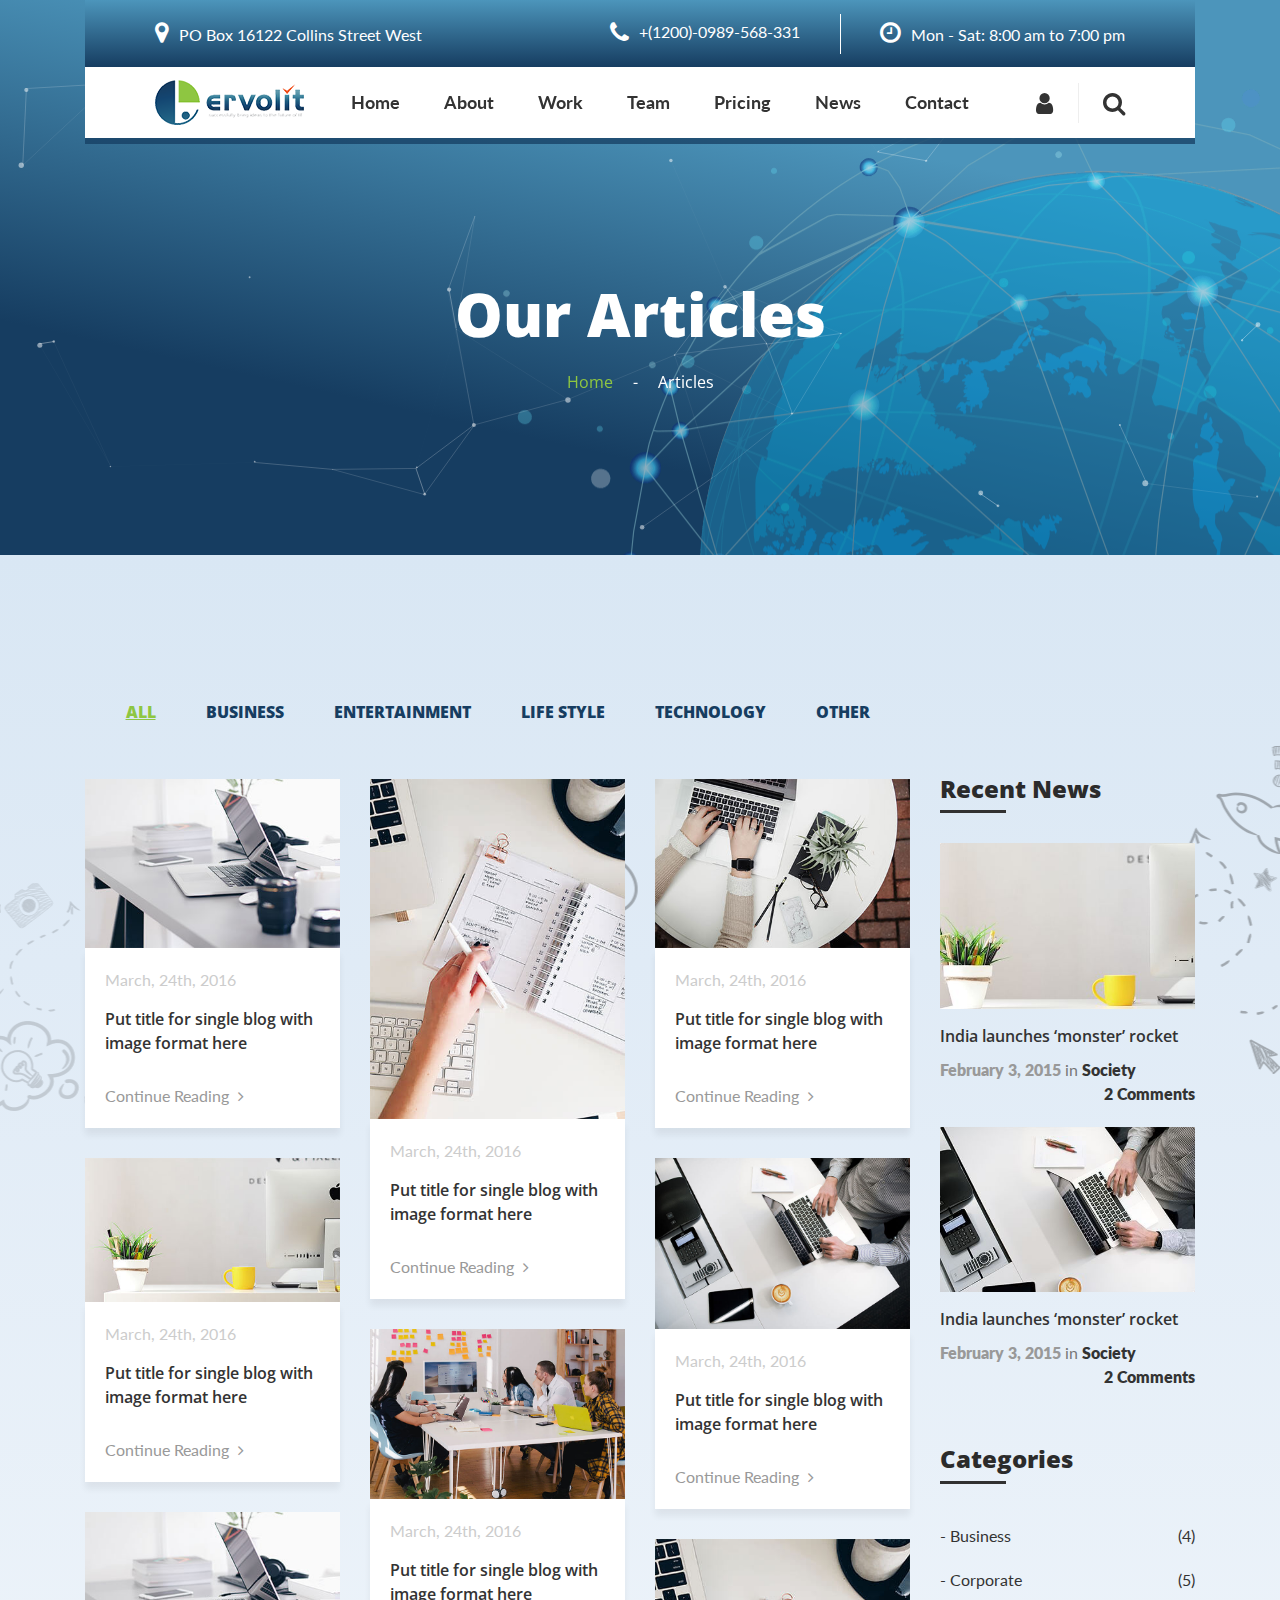
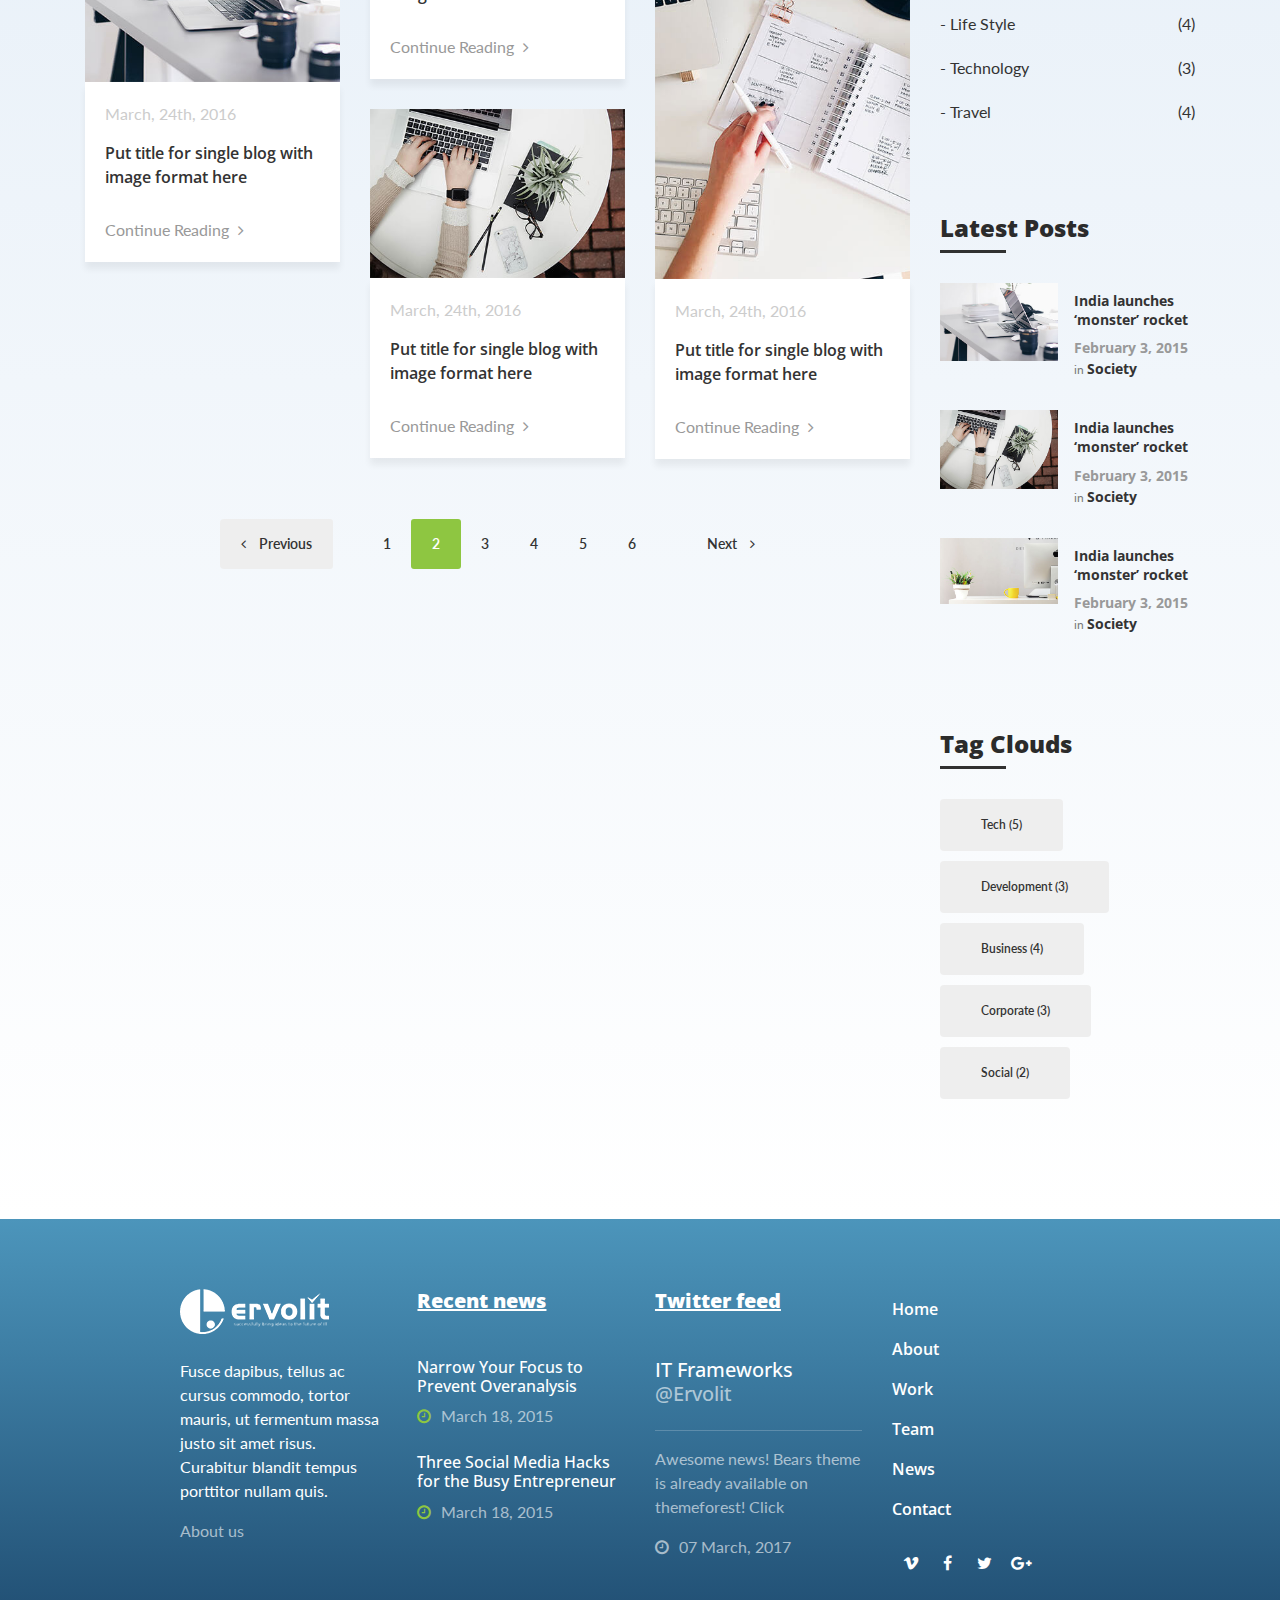
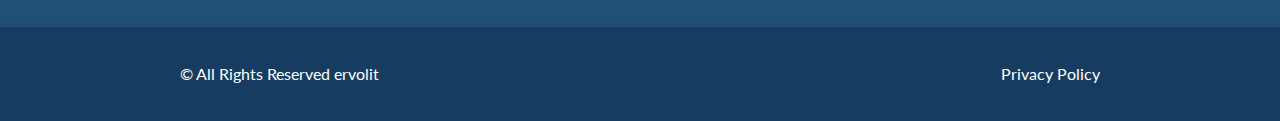
==== commit f24755e2: "v1.0.1" ====
--- a/blog.html
+++ b/blog.html
@@ -72,14 +72,6 @@
                 </nav>
             </div>
         </div>
-        <div id="clouds" class="d-none d-sm-block">
-            <div class=" layer cloud1" data-depth-x="0.20" data-depth-y="0.00">
-                <div class="cloud1-img"></div>
-            </div>
-            <div class="layer cloud2" data-depth-x="0.15" data-depth-y="0.00">
-                <div class="cloud2-img"></div>
-            </div>
-        </div>
     </section>
     <section class="blog">
         <div class="container">
@@ -362,14 +354,10 @@
                 </div>
             </div>
         </div>
-        <div class="cloud-img d-none d-lg-block">
-            <img src="assets/images/cloud-1.png" alt="Cloud">
-        </div>
     </footer>
     <script src="assets/js/jquery-3.3.1.js"></script>
     <script src="assets/js/bootstrap.bundle.js"></script>
     <script src="assets/js/aos.js"></script>
-    <script src="assets/js/zepto.parallax.js"></script>
     <script src="assets/js/swiper.min.js"></script>
     <script src="assets/js/particles.min.js"></script>
     <script src="assets/js/isotope.pkgd.min.js"></script>
--- a/assets/css/style.css
+++ b/assets/css/style.css
@@ -6,6 +6,18 @@
 .navbar {
   box-shadow: 0px 6px 0px 0px rgba(22, 61, 97, 0.75);
   margin-bottom: 6px;
+}
+
+.navbar-collapse .search-form input[type="text"] {
+  border: 1px solid #ced4da;
+  color: #333;
+  padding: 1.5625rem 0.625rem;
+}
+
+.navbar-collapse .search-form .btn {
+  margin-top: 0;
+  border-radius: 0;
+  margin-left: -1px;
 }
 
 .navbar-collapse .nav-link {
@@ -383,12 +395,12 @@
 }
 
 .free-consult {
-  padding: 100px 0;
+  padding: 50px 0 100px;
   background: transparent url(../images/free-consult-bg.png) no-repeat 0 0;
 }
 
 .free-consult .title {
-  margin-bottom: 330px;
+  margin-bottom: 200px;
 }
 
 .free-consult .title h2 {
@@ -401,6 +413,10 @@
 
 .free-consult .title h4 {
   color: #fff;
+}
+
+.free-consult .sub-heading {
+  font-size: 20px;
 }
 
 .free-consult .media {
@@ -699,11 +715,11 @@
 }
 
 .page-info {
-  padding: 26% 0 58%;
+  padding: 40% 0 16%;
 }
 
 .page-info .page-title {
-  font-size: 60px;
+  font-size: 40px;
   font-weight: 800;
   color: #fff;
 }
@@ -788,8 +804,8 @@
 }
 
 .blog {
-  padding: 120px 0;
-  background: url("../images/about-us-bg.png") no-repeat 70% 0%, linear-gradient(0deg, #ffffff 0%, #e0ebf6 82%, #d9e7f4 100%);
+  padding: 70px 0 120px;
+  background: url("../images/about-us-bg.png") no-repeat 70% 10%, linear-gradient(0deg, #ffffff 0%, #e0ebf6 82%, #d9e7f4 100%);
 }
 
 .blog .nav li {
@@ -896,7 +912,7 @@
 
 .blog .media-body .date {
   position: absolute;
-  right: 60%;
+  right: 0;
   top: 0;
 }
 
@@ -1028,7 +1044,7 @@
 }
 
 .single-page {
-  background: url("../images/about-us-bg.png") no-repeat 70% 0%, linear-gradient(0deg, #ffffff 0%, #e0ebf6 82%, #d9e7f4 100%);
+  background: url("../images/about-us-bg.png") no-repeat 70% 10%, linear-gradient(0deg, #ffffff 0%, #e0ebf6 82%, #d9e7f4 100%);
 }
 
 .single-post-details {
--- a/assets/css/responsive.css
+++ b/assets/css/responsive.css
@@ -9,14 +9,6 @@
   .hero .arr-right {
     top: 75%;
   }
-  .hero .cloud1 .cloud1-img {
-    left: -93%;
-    bottom: -429px;
-  }
-  .hero .cloud2 .cloud2-img {
-    left: -109%;
-    bottom: -370px;
-  }
   .title h2 {
     font-size: 40px;
   }
@@ -27,13 +19,25 @@
     font-size: 36px;
   }
   .page-info {
-    padding: 23% 0 40%;
+    padding: 27% 0 12%;
+  }
+  .page-info .page-title {
+    font-size: 48px;
   }
   .contact-info .contact-img {
     width: 100%;
     height: 300px;
     background: center/cover no-repeat url("../images/contact.jpg"), #fff;
   }
+  .free-consult .title {
+    margin-bottom: 200px;
+  }
+  .free-consult .sub-heading {
+    font-size: 24px;
+  }
+  .blog .media-body .date {
+    right: 20%;
+  }
   .blog .nav li {
     padding: 15px;
   }
@@ -56,14 +60,6 @@
   .hero .arr-right {
     top: 80%;
   }
-  .hero .cloud1 .cloud1-img {
-    left: -35%;
-    bottom: -454px;
-  }
-  .hero .cloud2 .cloud2-img {
-    left: -108%;
-    bottom: -370px;
-  }
   .title h2 {
     font-size: 52px;
   }
@@ -77,7 +73,10 @@
     padding: 40px 0 25px;
   }
   .page-info {
-    padding: 20% 0 28%;
+    padding: 27% 0 12%;
+  }
+  .page-info .page-title {
+    font-size: 52px;
   }
   .contact-info .contact-img {
     width: 100%;
@@ -163,22 +162,6 @@
     margin-left: -1px;
     border-radius: 0;
   }
-  .navbar-collapse .nav-link {
-    position: relative;
-  }
-  .navbar-collapse .nav-link::after {
-    content: url("../images/menu-hover.svg");
-    position: absolute;
-    bottom: -5px;
-    left: 50%;
-    -webkit-transform: translateX(-50%);
-            transform: translateX(-50%);
-    transition: all 0.2s ease-in-out;
-    opacity: 0;
-  }
-  .navbar-collapse .nav-link:hover::after {
-    opacity: 1;
-  }
   .group {
     order: 1;
   }
@@ -216,14 +199,6 @@
   .hero .arr-right {
     top: 50%;
   }
-  .hero .cloud1 .cloud1-img {
-    left: -75%;
-    bottom: -368px;
-  }
-  .hero .cloud2 .cloud2-img {
-    left: -106%;
-    bottom: -350px;
-  }
   .title h2 {
     font-size: 60px;
   }
@@ -255,10 +230,10 @@
     padding: 60px 0 50px;
   }
   .page-info {
-    padding: 18% 0 20%;
+    padding: 25% 0 12%;
   }
   .page-info .page-title {
-    font-size: 45px;
+    font-size: 60px;
   }
   .contact-info .contact-img {
     width: 450px;
@@ -268,6 +243,12 @@
   .sidebar {
     margin-top: 100px;
   }
+  .blog {
+    padding: 120px 0;
+  }
+  .blog .media-body .date {
+    right: 40%;
+  }
   .blog .nav li {
     padding: 25px;
   }
@@ -293,28 +274,8 @@
     padding-right: 1.375rem;
     padding-left: 1.375rem;
   }
-  .navbar-collapse .nav-link::after {
-    bottom: -1px;
-    left: -5px;
-    -webkit-transform: translateY(-50%);
-            transform: translateY(-50%);
-  }
-  .hero .cloud1 .cloud1-img {
-    left: -163%;
-    bottom: -411px;
-  }
-  .hero .cloud2 .cloud2-img {
-    left: -108%;
-    bottom: -350px;
-  }
   .title h2 {
     font-size: 72px;
-  }
-  .page-info {
-    padding: 15% 0 25%;
-  }
-  .page-info .page-title {
-    font-size: 60px;
   }
   .contact-info .contact-img {
     width: 540px;
@@ -323,16 +284,11 @@
 }
 
 @media (min-width: 1600px) {
-  .hero .cloud1 .cloud1-img {
-    left: -100%;
-    bottom: -512px;
-  }
-  .hero .cloud2 .cloud2-img {
-    left: -100%;
-    bottom: -359px;
-  }
   .contact-info .contact-img {
     width: 690px;
     height: 690px;
   }
-}
+  .blog .media-body .date {
+    right: 60%;
+  }
+}
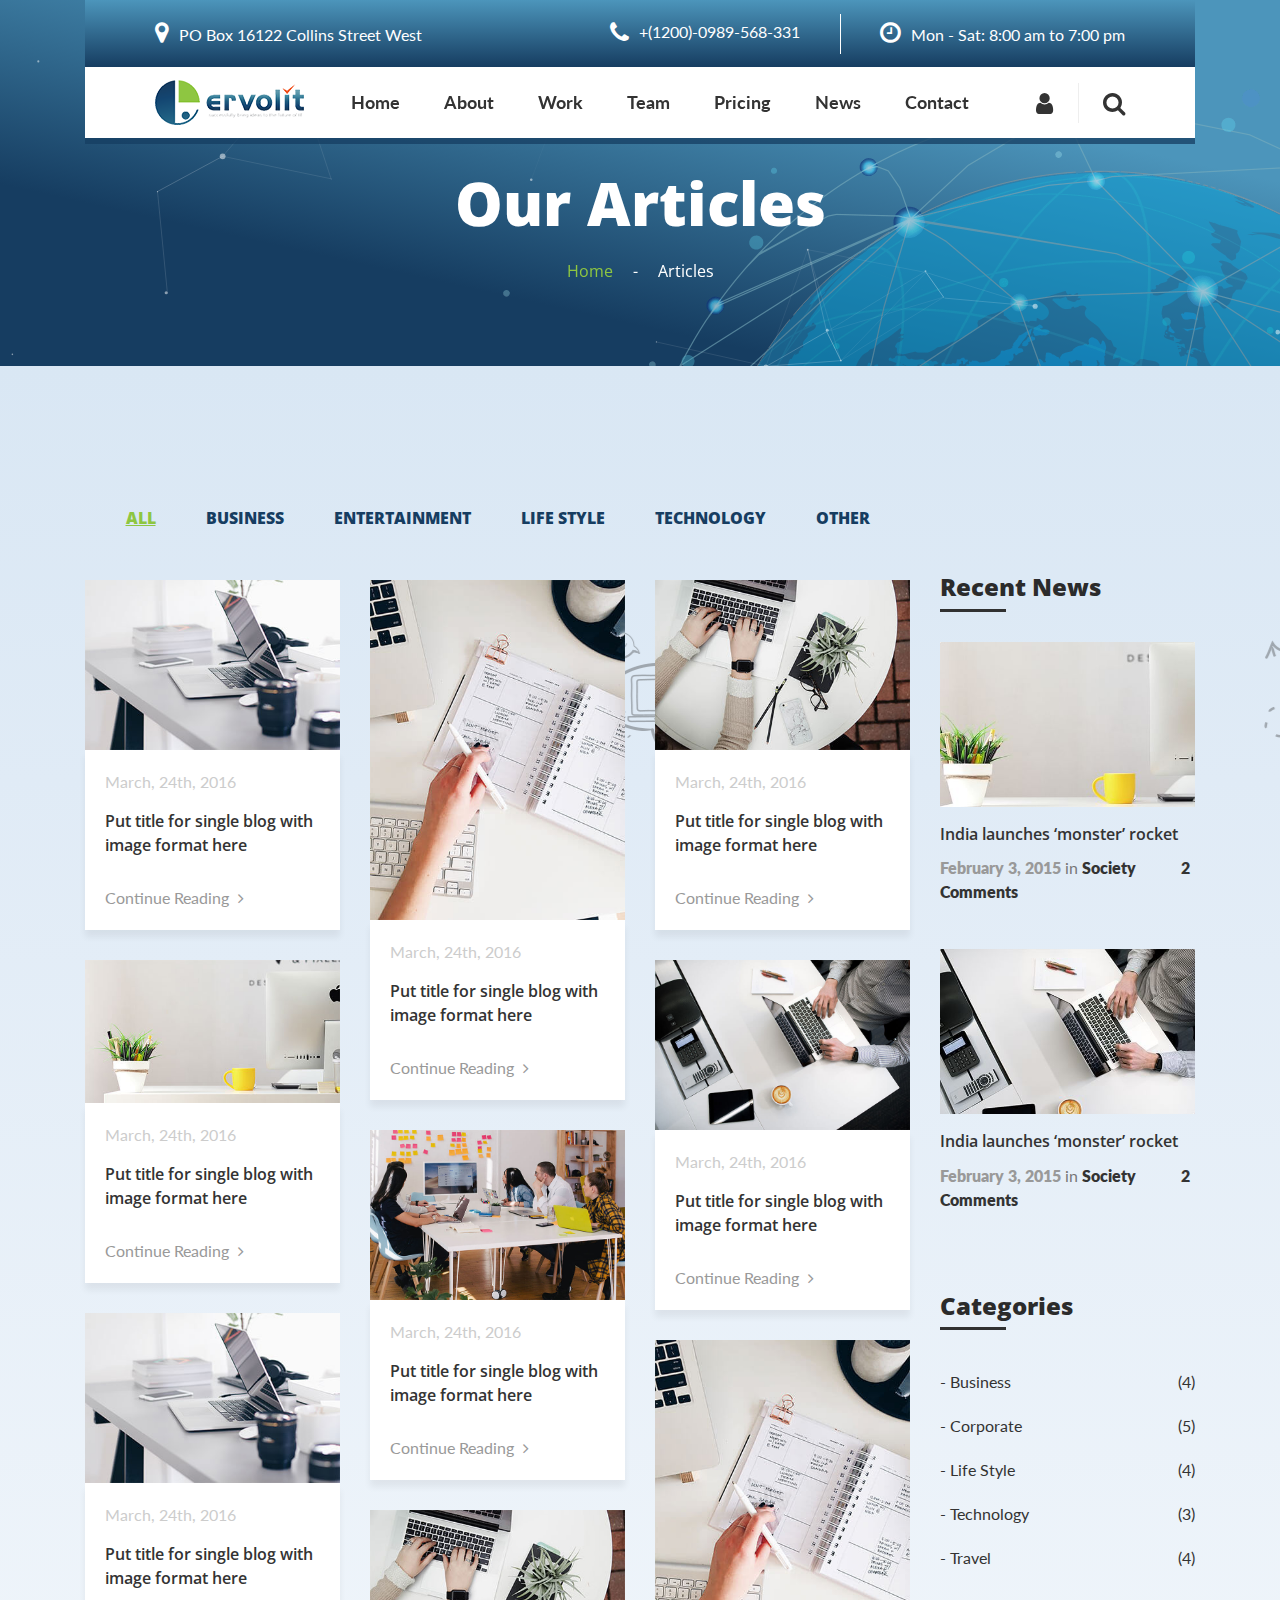
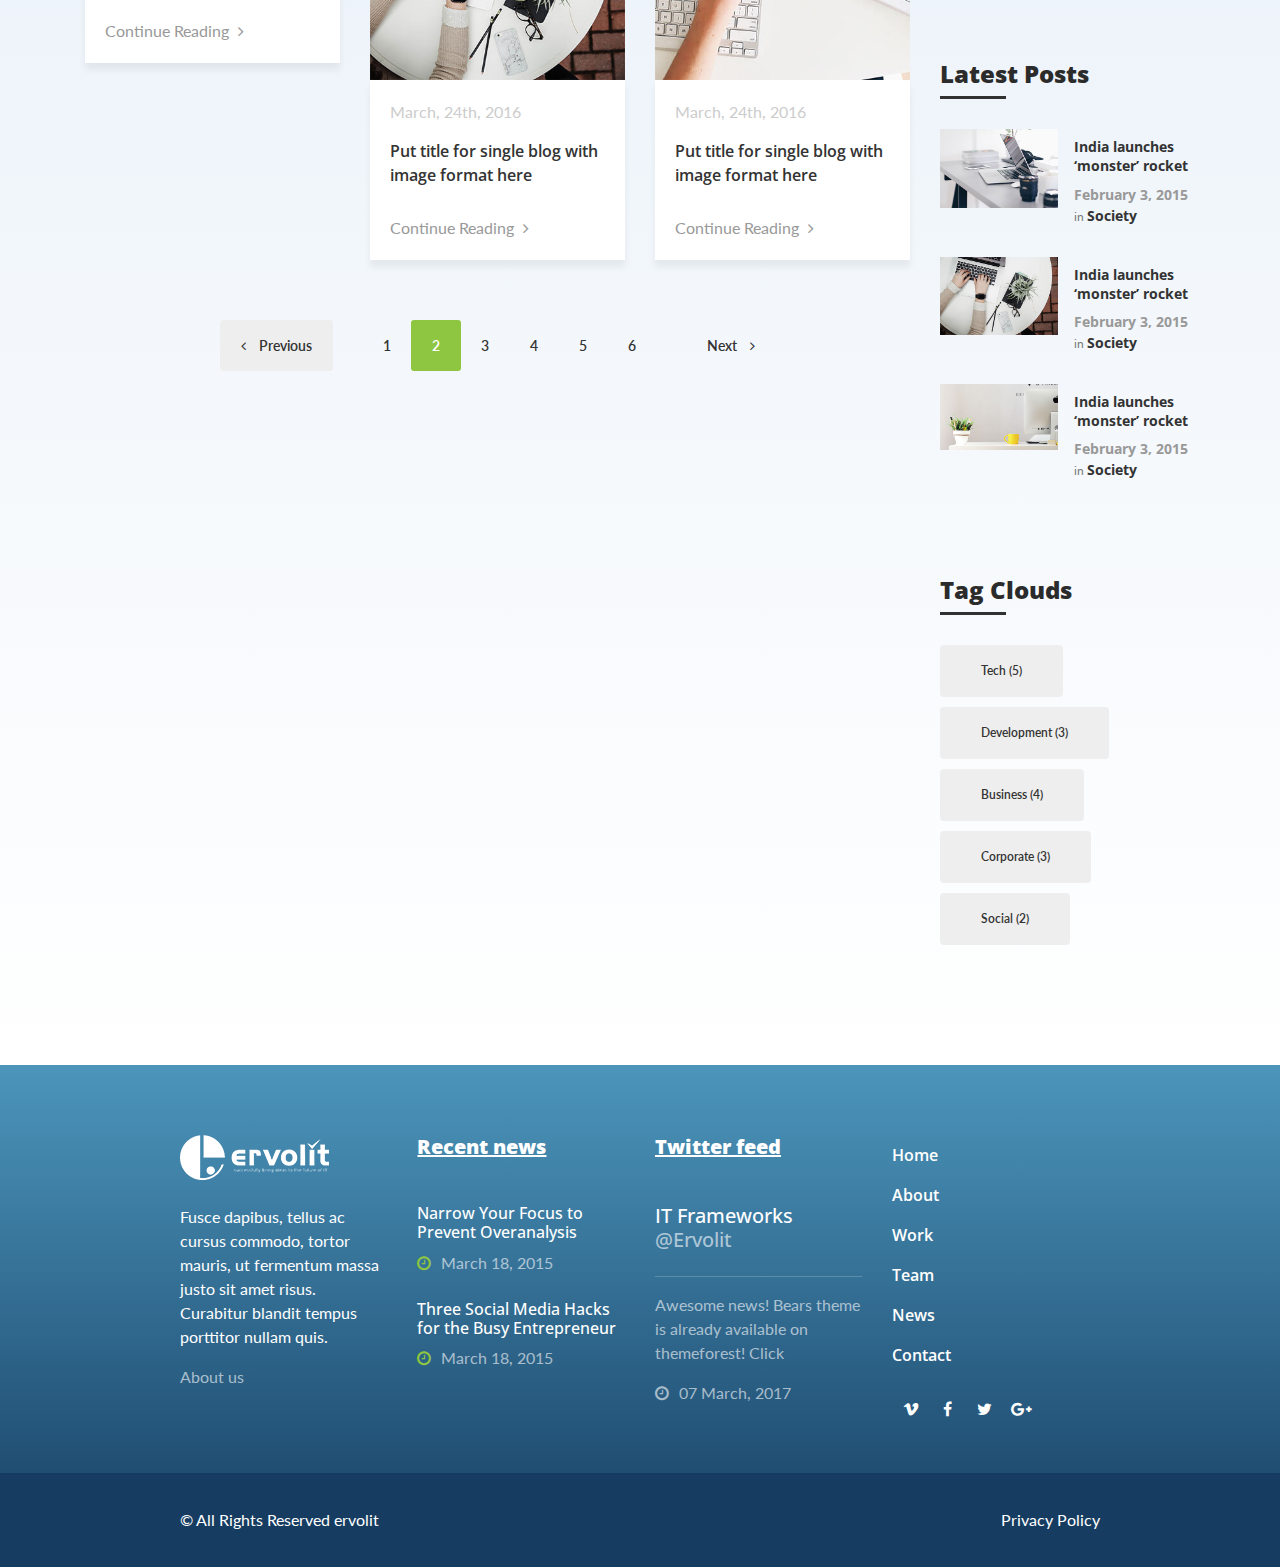
==== commit ea9010d1: "v1.0.5" ====
--- a/blog.html
+++ b/blog.html
@@ -27,7 +27,7 @@
                     <p><i class="fa fa-clock-o"></i>Mon - Sat: 8:00 am to 7:00 pm</p>
                 </div>
             </div>
-            <nav class="navbar navbar-expand-lg navbar-light bg-white">
+            <nav class="navbar navbar-expand-md navbar-light bg-white">
                 <a class="navbar-brand" href="index.html"><img src="assets/images/logo.png" alt="Ervolit"></a>
                 <div class="group d-flex align-items-center">
                     <button class="navbar-toggler" type="button" data-toggle="collapse"
@@ -36,7 +36,7 @@
                             class="navbar-toggler-icon"></span></button>
                     <a class="user" href="login.html"><i class="fa fa-user"></i></a>
                 </div>
-                <a class="search-icon d-none d-lg-block" href="#"><i class="fa fa-search"></i></a>
+                <a class="search-icon d-none d-md-block" href="#"><i class="fa fa-search"></i></a>
                 <div class="collapse navbar-collapse" id="navbarSupportedContent">
                     <ul class="navbar-nav m-auto">
                         <li class="nav-item"><a class="nav-link" href="index.html">Home</a></li>
@@ -45,7 +45,7 @@
                         <li class="nav-item"><a class="nav-link" href="#">Team</a></li>
                         <li class="nav-item"><a class="nav-link" href="#">Pricing</a></li>
                         <li class="nav-item"><a class="nav-link" href="#">News</a></li>
-                        <li class="nav-item"><a class="nav-link" href="#">Contact</a></li>
+                        <li class="nav-item"><a class="nav-link" href="contact.html">Contact</a></li>
                     </ul>
                     <form class="bg-white search-form" method="get" id="searchform">
                         <div class="input-group">
@@ -73,7 +73,7 @@
             </div>
         </div>
     </section>
-    <section class="blog">
+    <section class="blog-posts">
         <div class="container">
             <div class="row">
                 <div class="col-lg-9">
@@ -211,14 +211,14 @@
                             <div class="recent-news">
                                 <img class="img-fluid" src="assets/images/blog-1.jpg" alt="News 1">
                                 <h6><a href="#">India launches ‘monster’ rocket</a></h6>
-                                <p><a href="#">February 3, 2015</a> in <a href="#">Society</a><a class="float-right"
-                                        href="#">2 Comments</a></p>
+                                <p><a href="#">February 3, 2015</a> in <a href="#">Society</a><a href="#">2 Comments</a>
+                                </p>
                             </div>
                             <div class="recent-news">
                                 <img class="img-fluid" src="assets/images/blog-2.jpg" alt="News 2">
                                 <h6><a href="#">India launches ‘monster’ rocket</a></h6>
-                                <p><a href="#">February 3, 2015</a> in <a href="#">Society</a><a class="float-right"
-                                        href="#">2 Comments</a></p>
+                                <p><a href="#">February 3, 2015</a> in <a href="#">Society</a><a href="#">2 Comments</a>
+                                </p>
                             </div>
                         </div>
                         <div class="sidebar-widget">
--- a/assets/css/style.css
+++ b/assets/css/style.css
@@ -57,7 +57,7 @@
 }
 
 .hero .slide-content {
-  min-height: 100vh;
+  min-height: 480px;
   color: #fff;
 }
 
@@ -110,85 +110,10 @@
   right: 0;
 }
 
-.hero #clouds {
-  position: absolute;
-  overflow: hidden;
-  bottom: 0;
-}
-
-.hero #clouds,
-.hero .layer {
-  height: 100vh;
-  width: 100%;
-  padding: 0;
-  margin: 0;
-  z-index: 5;
-}
-
-.hero .layer div {
-  background: transparent repeat-x;
-  position: absolute;
-  width: 300%;
-  -webkit-transform: translate3d(0, 0, 0);
-          transform: translate3d(0, 0, 0);
-  -webkit-transform-style: preserve-3d;
-          transform-style: preserve-3d;
-  -webkit-backface-visibility: hidden;
-          backface-visibility: hidden;
-}
-
-.hero .cloud1 {
-  z-index: 3;
-}
-
-.hero .cloud1 .cloud1-img {
-  background: url("../images/cloud-1.png");
-  -webkit-animation: cloud 4s 0.1s infinite linear;
-          animation: cloud 4s 0.1s infinite linear;
-  left: -96%;
-  bottom: -411px;
-  height: 100vh;
-}
-
-.hero .cloud2 {
-  z-index: 2;
-}
-
-.hero .cloud2 .cloud2-img {
-  background: transparent url("../images/cloud-2.png") repeat-x center;
-  -webkit-animation: cloud 4.88889s 0.1s infinite linear;
-          animation: cloud 4.88889s 0.1s infinite linear;
-  left: -36%;
-  bottom: -295px;
-  height: 100vh;
-}
-
 .hero canvas {
   position: absolute;
   top: 0;
   z-index: 2;
-}
-
-@-webkit-keyframes cloud {
-  0% {
-    -webkit-transform: rotateZ(0deg) translate3d(0, 1%, 0) rotateZ(0deg);
-            transform: rotateZ(0deg) translate3d(0, 1%, 0) rotateZ(0deg);
-  }
-  100% {
-    -webkit-transform: rotateZ(360deg) translate3d(0, 1%, 0) rotateZ(-360deg);
-            transform: rotateZ(360deg) translate3d(0, 1%, 0) rotateZ(-360deg);
-  }
-}
-
-@keyframes cloud {
-  0% {
-    -webkit-transform: rotateZ(0deg) translate3d(0, 1%, 0) rotateZ(0deg);
-            transform: rotateZ(0deg) translate3d(0, 1%, 0) rotateZ(0deg);
-  }
-  100% {
-    -webkit-transform: rotateZ(360deg) translate3d(0, 1%, 0) rotateZ(-360deg);
-            transform: rotateZ(360deg) translate3d(0, 1%, 0) rotateZ(-360deg);
-  }
 }
 
 .title {
@@ -252,11 +177,12 @@
 
 .about-us {
   padding: 115px 0 67px;
-  background: url("../images/about-us-bg.png") no-repeat 45% 25%, linear-gradient(0deg, #ffffff 0%, #e0ebf6 82%, #d9e7f4 100%);
+  padding: 50px 0;
+  background: linear-gradient(0deg, #ffffff 0%, #e0ebf6 82%, #d9e7f4 100%);
 }
 
 .about-us .title {
-  margin-bottom: 70px;
+  margin-bottom: 0;
 }
 
 .about-us .sub-title {
@@ -273,7 +199,7 @@
 
 .about-us .btn {
   margin-top: 5px;
-  margin-bottom: 160px;
+  margin-bottom: 60px;
 }
 
 .about-us .img-container {
@@ -283,7 +209,8 @@
 
 .consult {
   background-color: #8ec641;
-  padding: 30px 0;
+  padding: 30px 0 33px;
+  margin-bottom: -3px;
 }
 
 .consult-slider {
@@ -726,7 +653,7 @@
 
 .contact-info {
   padding: 100px 0;
-  background: url("../images/about-us-bg.png") no-repeat 70% 0%, linear-gradient(0deg, #ffffff 0%, #e0ebf6 82%, #d9e7f4 100%);
+  background: linear-gradient(0deg, #ffffff 0%, #e0ebf6 82%, #d9e7f4 100%);
 }
 
 .contact-info .title {
@@ -734,7 +661,7 @@
 }
 
 .contact-info .title h3 {
-  font-size: 40px;
+  font-size: 30px;
 }
 
 .contact-info .title h2 {
@@ -803,31 +730,32 @@
   color: #999;
 }
 
-.blog {
+.blog-posts {
   padding: 70px 0 120px;
   background: url("../images/about-us-bg.png") no-repeat 70% 10%, linear-gradient(0deg, #ffffff 0%, #e0ebf6 82%, #d9e7f4 100%);
 }
 
-.blog .nav li {
+.blog-posts .nav li {
   padding: 10px;
   font-family: "Open Sans", sans-serif;
+  font-size: 14px;
   font-weight: 800;
   color: #163d61;
   text-transform: uppercase;
   transition: all 0.2s ease-in-out;
 }
 
-.blog .nav li:hover, .blog .nav li.is-checked {
+.blog-posts .nav li:hover, .blog-posts .nav li.is-checked {
   cursor: pointer;
   color: #8ec641;
   text-decoration: underline;
 }
 
-.blog .card {
+.blog-posts .card {
   margin-top: 30px;
 }
 
-.blog .pagination {
+.blog-posts .pagination {
   margin-top: 60px;
   font-size: 14px;
   font-weight: 600;
@@ -835,7 +763,7 @@
   margin-bottom: 100px;
 }
 
-.blog .prv {
+.blog-posts .prv {
   position: absolute;
   left: 50%;
   top: 100%;
@@ -844,11 +772,11 @@
   margin-top: 10px;
 }
 
-.blog .prv i {
+.blog-posts .prv i {
   margin-right: 10px;
 }
 
-.blog .nxt {
+.blog-posts .nxt {
   position: absolute;
   right: 50%;
   top: 100%;
@@ -857,19 +785,19 @@
   margin-top: 10px;
 }
 
-.blog .nxt i {
+.blog-posts .nxt i {
   margin-left: 10px;
 }
 
-.blog .meta {
+.blog-posts .meta {
   padding: 25px 20px;
   margin-bottom: 100px;
   background-color: #fefefe;
   border: 1px solid #f0f0f0;
 }
 
-.blog .meta a,
-.blog .meta span {
+.blog-posts .meta a,
+.blog-posts .meta span {
   margin-right: 45px;
   color: #333;
   font-size: 20px;
@@ -877,46 +805,46 @@
   font-style: italic;
 }
 
-.blog .cmnt:first-of-type {
+.blog-posts .cmnt:first-of-type {
   border-top: 1px solid #dfdfdf;
   margin-top: 45px;
   padding-top: 35px;
 }
 
-.blog .cmnt .avatar {
+.blog-posts .cmnt .avatar {
   width: 67px;
   height: 67px;
   border-radius: 50%;
 }
 
-.blog .media-body {
-  position: relative;
-}
-
-.blog .media-body h5 a {
+.blog-posts .media-body {
+  position: relative;
+}
+
+.blog-posts .media-body h5 a {
   font-size: 16px;
   font-weight: 800;
   color: #333;
 }
 
-.blog .media-body h5 a:hover {
+.blog-posts .media-body h5 a:hover {
   color: #8ec641;
   text-decoration: none;
 }
 
-.blog .media-body a {
+.blog-posts .media-body a {
   font-family: "Open Sans", sans-serif;
   font-size: 14px;
   color: #999;
 }
 
-.blog .media-body .date {
+.blog-posts .media-body .date {
   position: absolute;
   right: 0;
   top: 0;
 }
 
-.blog .form-title {
+.blog-posts .form-title {
   font-size: 18px;
   font-weight: 800;
   margin-top: 100px;
@@ -976,6 +904,10 @@
   color: #999;
 }
 
+.sidebar .recent-news p a:last-child {
+  margin-left: 45px;
+}
+
 .sidebar .categories a {
   display: block;
   padding: 10px 0;
@@ -1044,7 +976,7 @@
 }
 
 .single-page {
-  background: url("../images/about-us-bg.png") no-repeat 70% 10%, linear-gradient(0deg, #ffffff 0%, #e0ebf6 82%, #d9e7f4 100%);
+  background: url("../images/single-bg.png") no-repeat 70% 10%, linear-gradient(0deg, #ffffff 0%, #e0ebf6 82%, #d9e7f4 100%);
 }
 
 .single-post-details {
--- a/assets/css/responsive.css
+++ b/assets/css/responsive.css
@@ -1,4 +1,7 @@
 @media (min-width: 576px) {
+  .hero .slide-content {
+    min-height: 500px;
+  }
   .hero .slide-content h4 {
     font-size: 20px;
   }
@@ -35,15 +38,82 @@
   .free-consult .sub-heading {
     font-size: 24px;
   }
-  .blog .media-body .date {
+  .blog-posts .media-body .date {
     right: 20%;
   }
-  .blog .nav li {
+  .blog-posts .nav li {
     padding: 15px;
+    font-size: 16px;
   }
 }
 
 @media (min-width: 768px) {
+  .navbar-brand img {
+    width: 100px;
+  }
+  .navbar-collapse .nav-link {
+    font-size: 1rem;
+  }
+  .navbar-collapse .search-form {
+    padding: 10px;
+    position: absolute;
+    right: 0;
+    top: 100%;
+    display: none;
+    opacity: 0;
+    transition: all 0.35s ease-in-out;
+  }
+  .navbar-collapse .search-form.show {
+    display: block;
+    opacity: 1;
+  }
+  .navbar-collapse .search-form input[type="text"] {
+    border: 1px solid #ced4da;
+    color: #333;
+    padding: 0.625rem 0.625rem;
+  }
+  .navbar-collapse .search-form .btn {
+    margin-top: 0;
+  }
+  .navbar-collapse .search-form input[type="submit"] {
+    border: 1px solid #ced4da;
+    padding: 0.8125rem 2.5rem;
+    margin-left: -1px;
+    border-radius: 0;
+  }
+  .group {
+    order: 1;
+  }
+  .user,
+  .search-icon {
+    font-size: 1.5rem;
+  }
+  .user:hover,
+  .search-icon:hover {
+    color: #8ec641;
+  }
+  .user {
+    margin-right: 10px;
+  }
+  .user::after {
+    content: "";
+    display: inline-block;
+    width: 1px;
+    height: 2.5rem;
+    background-color: #eee;
+    position: absolute;
+    top: 50%;
+    -webkit-transform: translateY(-50%);
+            transform: translateY(-50%);
+    margin-left: 10px;
+  }
+  .search-icon {
+    margin-left: 10px;
+    order: 2;
+  }
+  .hero .slide-content {
+    min-height: 600px;
+  }
   .hero .slide-content h4 {
     font-size: 24px;
   }
@@ -82,17 +152,17 @@
     width: 100%;
     height: 400px;
   }
-  .blog .nav li {
+  .blog-posts .nav li {
     padding: 20px;
   }
-  .blog .prv {
+  .blog-posts .prv {
     margin-right: 30px;
     position: unset;
     -webkit-transform: translateX(0);
             transform: translateX(0);
     margin-top: 0;
   }
-  .blog .nxt {
+  .blog-posts .nxt {
     margin-left: 30px;
     position: unset;
     -webkit-transform: translateX(0);
@@ -135,32 +205,12 @@
   .navbar {
     padding: 0.5rem 3.125rem;
   }
-  .navbar-collapse .search-form {
-    padding: 10px;
-    position: absolute;
-    right: 0;
-    top: 100%;
-    display: none;
-    opacity: 0;
-    transition: all 0.35s ease-in-out;
-  }
-  .navbar-collapse .search-form.show {
-    display: block;
-    opacity: 1;
-  }
-  .navbar-collapse .search-form input[type="text"] {
-    border: 1px solid #ced4da;
-    color: #333;
-    padding: 0.625rem 0.625rem;
-  }
-  .navbar-collapse .search-form .btn {
-    margin-top: 0;
-  }
-  .navbar-collapse .search-form input[type="submit"] {
-    border: 1px solid #ced4da;
-    padding: 0.8125rem 2.5rem;
-    margin-left: -1px;
-    border-radius: 0;
+  .navbar-collapse .nav-link {
+    font-size: 1.125rem;
+  }
+  .navbar-expand-md .navbar-nav .nav-link {
+    padding-right: 0.875rem;
+    padding-left: 0.875rem;
   }
   .group {
     order: 1;
@@ -192,6 +242,10 @@
     margin-left: 1.5625rem;
     order: 2;
   }
+  .hero .slide-content {
+    min-height: 600px;
+    margin-top: 125px;
+  }
   .hero .slide-content h3 {
     font-size: 65px;
   }
@@ -207,6 +261,12 @@
   }
   .sub-title {
     font-size: 48px;
+  }
+  .about-us {
+    background: url("../images/about-us-bg.png") no-repeat 45% 25%, linear-gradient(0deg, #ffffff 0%, #e0ebf6 82%, #d9e7f4 100%);
+  }
+  .about-us .title {
+    margin-bottom: 70px;
   }
   .about-us .img-container {
     background-color: #999999;
@@ -230,10 +290,16 @@
     padding: 60px 0 50px;
   }
   .page-info {
-    padding: 25% 0 12%;
+    padding: 15% 0 5%;
   }
   .page-info .page-title {
     font-size: 60px;
+  }
+  .contact-info {
+    background: url("../images/contact-us-bg.png") no-repeat 70% 0%, linear-gradient(0deg, #ffffff 0%, #e0ebf6 82%, #d9e7f4 100%);
+  }
+  .contact-info h2 {
+    font-size: 53px;
   }
   .contact-info .contact-img {
     width: 450px;
@@ -241,16 +307,16 @@
     border-radius: 50%;
   }
   .sidebar {
-    margin-top: 100px;
-  }
-  .blog {
+    margin-top: 75px;
+  }
+  .blog-posts {
     padding: 120px 0;
   }
-  .blog .media-body .date {
+  .blog-posts .media-body .date {
     right: 40%;
   }
-  .blog .nav li {
-    padding: 25px;
+  .blog-posts .nav li {
+    padding: 12px 16px;
   }
 }
 
@@ -270,25 +336,46 @@
   .navbar {
     padding: 0.5rem 4.375rem;
   }
-  .navbar-expand-lg .navbar-nav .nav-link {
+  .navbar-brand img {
+    width: auto;
+  }
+  .navbar-expand-md .navbar-nav .nav-link {
     padding-right: 1.375rem;
     padding-left: 1.375rem;
   }
   .title h2 {
     font-size: 72px;
   }
+  .contact-info h2 {
+    font-size: 60px;
+  }
   .contact-info .contact-img {
     width: 540px;
     height: 540px;
   }
+  .blog-posts .nav li {
+    padding: 20px 25px;
+  }
+  .sidebar {
+    margin-top: 87px;
+  }
 }
 
 @media (min-width: 1600px) {
+  .free-consult .media:first-of-type {
+    margin-top: 50px;
+  }
   .contact-info .contact-img {
     width: 690px;
     height: 690px;
   }
-  .blog .media-body .date {
+  .blog-posts .nav li {
+    padding: 25px;
+  }
+  .blog-posts .media-body .date {
     right: 60%;
   }
-}
+  .sidebar {
+    margin-top: 100px;
+  }
+}
